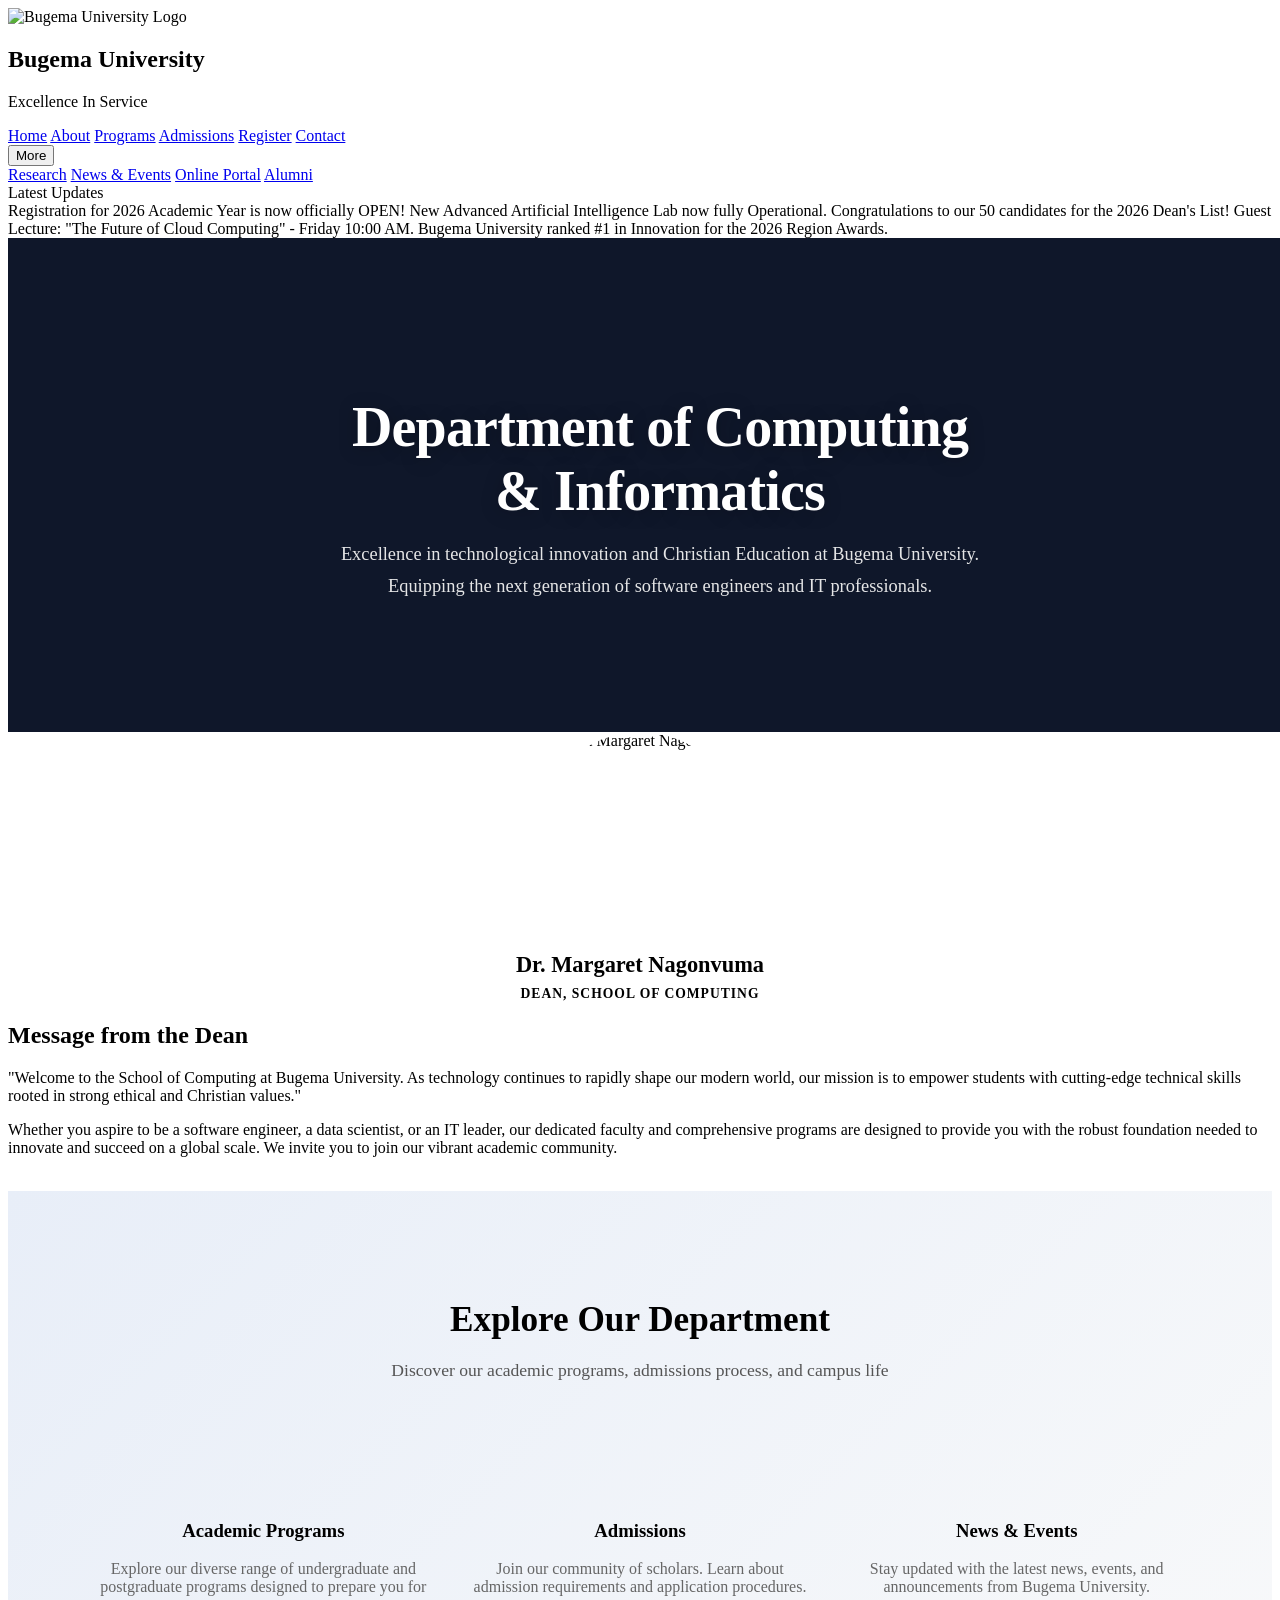
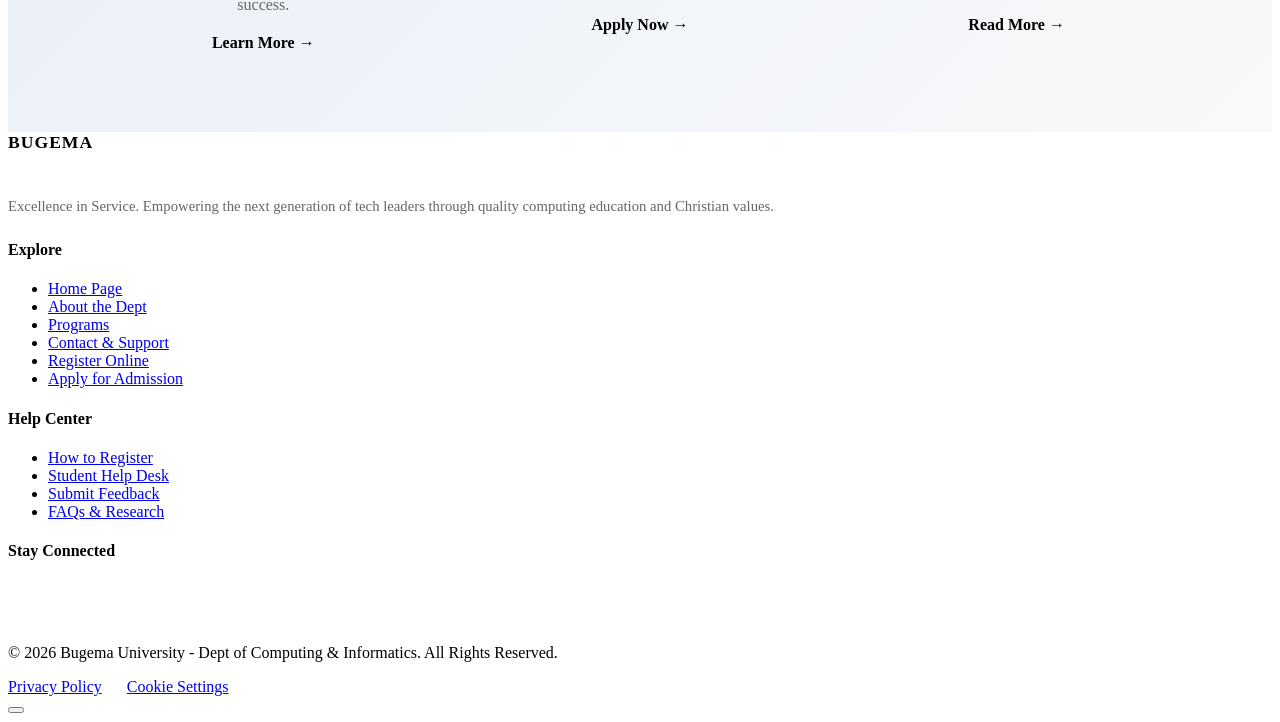
==== index.html @ cacd5b60 "Add files via upload" ====
<!DOCTYPE html>
<!-- saved from url=(0065)https://bugema-univ-departmentof-computinga.vercel.app/index.html -->
<html lang="en" data-theme="light"><head><meta http-equiv="Content-Type" content="text/html; charset=UTF-8">
    
    <meta name="viewport" content="width=device-width, initial-scale=1.0">
    <title>Dept of Computing &amp; Informatics | Bugema University</title>
    <meta name="description" content="Welcome to Bugema University&#39;s Department of Computing &amp; Informatics — excellence in Christian education, innovation, and technology.">
    <link rel="stylesheet" href="./index_files/all.min.css">
    <link rel="stylesheet" href="./index_files/styles.css">
    <style>
        @keyframes slideShow {

            0%,
            30% {
                background-image: url('1.jpg');
            }

            33%,
            63% {
                background-image: url('2.jpg');
            }

            66%,
            100% {
                background-image: url('image.png');
            }
        }

        .home-hero {
            width: 100%;
            margin-top: 0;
            position: relative;
            min-height: auto;
            padding: 80px 20px;
            display: flex;
            align-items: center;
            justify-content: center;
            text-align: center;
            color: white;
            background-color: #0f172a;
            background-size: contain;
            background-position: center top;
            background-repeat: no-repeat;
            background-image: url('1.jpg');
            animation: slideShow 12s infinite ease-in-out;
        }


        .hero-content {
            position: relative;
            z-index: 2;
            padding: 40px 20px 50px;
            animation: fadeInUp 1.2s ease-out forwards;
        }

        .hero-content h1 {
            font-size: clamp(2.4rem, 5vw, 3.2rem);
            margin-bottom: 16px;
            font-weight: 800;
            letter-spacing: -0.8px;
            text-shadow: 0 2px 18px rgba(0, 0, 0, 0.25);
        }

        .hero-content p {
            max-width: 700px;
            margin: auto;
            font-size: clamp(1rem, 2.2vw, 1.15rem);
            color: rgba(240, 240, 240, 0.95);
            line-height: 1.7;
        }

        .hero-buttons {
            display: flex;
            justify-content: center;
            align-items: center;
            gap: 15px;
            margin-top: 35px;
            flex-wrap: wrap;
        }

        @media (max-width: 768px) {
            .hero-content h1 {
                font-size: 2.2rem;
            }

            .hero-content p {
                font-size: 1.1rem;
            }
        }
    </style>
</head>

<body>

    <nav aria-label="Main navigation">
        <div class="top-bar">
            <div class="logo-container">
                <img src="./index_files/logoBU.jpg" alt="Bugema University Logo">
                <div class="logo-text">
                    <h1>Bugema University</h1>
                    <p>Excellence In Service</p>
                </div>
            </div>
        </div>
        <div class="bottom-bar">
            <div class="nav-links">
                <a href="https://bugema-univ-departmentof-computinga.vercel.app/index.html" class="active">Home</a>
                <a href="https://bugema-univ-departmentof-computinga.vercel.app/about.html">About</a>
                <a href="https://bugema-univ-departmentof-computinga.vercel.app/programs.html">Programs</a>
                <a href="https://bugema-univ-departmentof-computinga.vercel.app/admissions.html">Admissions</a>
                <a href="https://bugema-univ-departmentof-computinga.vercel.app/registrationForm.html">Register</a>
                <a href="https://bugema-univ-departmentof-computinga.vercel.app/index.html#contact">Contact</a>
                <div class="dropdown">
                    <button class="dropdown-btn">More <i class="fas fa-chevron-down"></i></button>
                    <div class="dropdown-content">
                        <a href="https://bugema-univ-departmentof-computinga.vercel.app/research.html">Research</a>
                        <a href="https://bugema-univ-departmentof-computinga.vercel.app/news.html">News &amp; Events</a>
                        <a href="https://bugema-univ-departmentof-computinga.vercel.app/list.html">Online Portal</a>
                        <a href="https://bugema-univ-departmentof-computinga.vercel.app/alumni.html">Alumni</a>
                    </div>
                </div>
            </div>
        </div>
    </nav>

    <div class="news-ticker">
        <div class="ticker-label">Latest Updates</div>
        <div class="ticker-wrap">
            <div class="ticker-move">
                <span class="ticker-item"><i class="fas fa-bullhorn"></i> Registration for 2026 Academic Year is now
                    officially OPEN!</span>
                <span class="ticker-item"><i class="fas fa-microchip"></i> New Advanced Artificial Intelligence Lab now
                    fully Operational.</span>
                <span class="ticker-item"><i class="fas fa-graduation-cap"></i> Congratulations to our 50 candidates for
                    the 2026 Dean's List!</span>
                <span class="ticker-item"><i class="fas fa-calendar-check"></i> Guest Lecture: "The Future of Cloud
                    Computing" - Friday 10:00 AM.</span>
                <span class="ticker-item"><i class="fas fa-university"></i> Bugema University ranked #1 in Innovation
                    for the 2026 Region Awards.</span>
            </div>
        </div>
    </div>
    <header class="home-hero">
        <div class="hero-content">
            <h1 style="font-size: 3.5rem;">Department of Computing <br>&amp; Informatics</h1>
            <p>
                Excellence in technological innovation and Christian Education at Bugema University. Equipping the next
                generation of software engineers and IT professionals.
            </p>

        </div>
    </header>



    <section class="university-section">
        <div class="university-card">
            <div style="flex: 1; min-width: 250px; text-align: center;">
                <div style="width: 200px; height: 200px; border-radius: 50%; border: 5px solid var(--bu-blue); margin: 0 auto 20px; overflow: hidden; box-shadow: 0 10px 30px var(--shadow-blue); background: var(--light-blue); display: flex; align-items: center; justify-content: center;">
                    <img src="./index_files/nagonvuma.png" alt="Dean Margaret Nagonvuma" style="width: 100%; height: 100%; object-fit: cover;">
                </div>
                <h3 style="color: var(--bu-blue); margin: 0; font-size: 1.4rem; font-weight: 800;">Dr. Margaret
                    Nagonvuma</h3>
                <p style="margin: 8px 0 0; color: var(--bu-blue-light); font-weight: 700; text-transform: uppercase; font-size: 0.85rem; letter-spacing: 1px;">
                    Dean, School of Computing</p>
            </div>
            <div class="hod-body" style="flex: 2; min-width: 350px;">
                <h2>Message from the Dean</h2>
                <div class="dean-message quote">
                    "Welcome to the School of Computing at Bugema University. As technology continues to rapidly shape
                    our modern world, our mission is to empower students with cutting-edge technical skills rooted in
                    strong ethical and Christian values."
                </div>
                <p class="dean-message">
                    Whether you aspire to be a software engineer, a data scientist, or an IT leader, our dedicated
                    faculty and comprehensive programs are designed to provide you with the robust foundation needed to
                    innovate and succeed on a global scale. We invite you to join our vibrant academic community.
                </p>
                <a href="https://bugema-univ-departmentof-computinga.vercel.app/about.html" class="register-btn" style="border: none; background: var(--bu-blue); color: white !important; box-shadow: 0 10px 25px var(--shadow-blue);">more</a>
            </div>
        </div>
    </section>

    <section style="padding: 80px 20px; background: linear-gradient(135deg, #e8eef8 0%, #f8f9fa 100%);">
        <div style="max-width: 1100px; margin: auto; text-align: center;">
            <h2 style="color: var(--text-primary); font-size: 2.2rem; margin-bottom: 20px; font-weight: 800;">Explore
                Our
                Department</h2>
            <p style="font-size: 1.1rem; color: #555; margin-bottom: 120px;">Discover our academic programs, admissions
                process, and campus life</p>

            <div style="display: grid; grid-template-columns: repeat(auto-fit, minmax(300px, 1fr)); gap: 30px;">
                <div class="value-card" style="border-top-color: var(--bu-blue);">
                    <i class="fas fa-graduation-cap" style="font-size: 3rem; color: var(--accent-blue); margin-bottom: 20px;"></i>
                    <h3>Academic Programs</h3>
                    <p style="color: #666; margin-bottom: 20px;">Explore our diverse range of
                        undergraduate and postgraduate programs designed to prepare you for success.</p>
                    <a href="https://bugema-univ-departmentof-computinga.vercel.app/programs.html" style="color: var(--accent-blue); text-decoration: none; font-weight: bold;">Learn More →</a>
                </div>

                <div class="value-card" style="border-top-color: var(--accent-blue);">
                    <i class="fas fa-clipboard-list" style="font-size: 3rem; color: var(--accent-blue); margin-bottom: 20px;"></i>
                    <h3>Admissions</h3>
                    <p style="color: #666; margin-bottom: 20px;">Join our community of scholars. Learn
                        about admission requirements and application procedures.</p>
                    <a href="https://bugema-univ-departmentof-computinga.vercel.app/admissions.html" style="color: var(--accent-blue); text-decoration: none; font-weight: bold;">Apply Now →</a>
                </div>

                <div class="value-card" style="border-top-color: var(--bu-blue-light);">
                    <i class="fas fa-newspaper" style="font-size: 3rem; color: var(--accent-blue); margin-bottom: 20px;"></i>
                    <h3>News &amp; Events</h3>
                    <p style="color: #666; margin-bottom: 20px;">Stay updated with the latest news,
                        events, and announcements from Bugema University.</p>
                    <a href="https://bugema-univ-departmentof-computinga.vercel.app/news.html" style="color: var(--accent-blue); text-decoration: none; font-weight: bold;">Read
                        More →</a>
                </div>
            </div>
        </div>
    </section>

    <footer class="site-footer">
        <div class="footer-grid">
            <div>
                <div class="footer-brand" style="display: flex; align-items: center; margin-bottom: 25px;">
                    <div>
                        <h3 style="margin: 0; font-size: 1.1rem; letter-spacing: 1px; color: var(--bu-blue);">BUGEMA
                        </h3>
                        <p style="margin: 0; font-size: 0.8rem; color: rgba(255,255,255,0.7); font-weight: bold; text-transform: uppercase;">
                            University</p>
                    </div>
                </div>
                <p style="font-size: 0.92rem; line-height: 1.8; opacity: 0.6; margin-bottom: 20px;">
                    Excellence in Service. Empowering the next generation of tech leaders through quality computing
                    education and Christian values.
                </p>
            </div>
            <div>
                <h4 class="footer-heading">Explore</h4>
                <ul class="footer-links">
                    <li><a href="https://bugema-univ-departmentof-computinga.vercel.app/index.html">Home Page</a></li>
                    <li><a href="https://bugema-univ-departmentof-computinga.vercel.app/about.html">About the Dept</a></li>
                    <li><a href="https://bugema-univ-departmentof-computinga.vercel.app/programs.html">Programs</a></li>
                    <li><a href="https://bugema-univ-departmentof-computinga.vercel.app/index.html#contact">Contact &amp; Support</a></li>
                    <li><a href="https://bugema-univ-departmentof-computinga.vercel.app/registrationForm.html">Register Online</a></li>
                    <li><a href="https://bugema-univ-departmentof-computinga.vercel.app/admissionform.html">Apply for Admission</a></li>
                </ul>
            </div>
            <div>
                <h4 class="footer-heading">Help Center</h4>
                <ul class="footer-links">
                    <li><a href="https://bugema-univ-departmentof-computinga.vercel.app/admissions.html">How to Register</a></li>
                    <li><a href="https://bugema-univ-departmentof-computinga.vercel.app/list.html">Student Help Desk</a></li>
                    <li><a href="https://bugema-univ-departmentof-computinga.vercel.app/feedback.html">Submit Feedback</a></li>
                    <li><a href="https://bugema-univ-departmentof-computinga.vercel.app/research.html">FAQs &amp; Research</a></li>
                </ul>
            </div>
            <div>
                <h4 class="footer-heading" id="contact">Stay Connected</h4>
                <div style="display: flex; gap: 12px; margin-bottom: 25px;">
                    <a href="https://wa.me/256709749084" target="_blank" class="social-icon whatsapp" title="WhatsApp Us"><i class="fab fa-whatsapp"></i></a>
                    <a href="mailto:info@bugemauniv.ac.ug" class="social-icon email" title="Email Us"><i class="fas fa-envelope"></i></a>
                    <a href="https://www.google.com/maps/place/Bugema+University" target="_blank" class="social-icon location" title="Our Location"><i class="fas fa-map-marker-alt"></i></a>
                </div>
                <p style="font-size: 0.85rem; color: rgba(255,255,255,0.5); line-height: 1.6;">Follow our official
                    channels for real-time
                    updates on campus events and IT workshops.</p>
            </div>
        </div>
        <div class="footer-bottom">
            <p>© 2026 Bugema University - Dept of Computing &amp; Informatics. All Rights Reserved.</p>
            <div style="display: flex; gap: 25px;">
                <a href="https://bugema-univ-departmentof-computinga.vercel.app/index.html#">Privacy Policy</a>
                <a href="https://bugema-univ-departmentof-computinga.vercel.app/index.html#">Cookie Settings</a>
            </div>
        </div>
    </footer>

    <script src="./index_files/script.js.download"></script>


<div class="theme-toggle"><i class="fas fa-moon" id="theme-icon"></i></div><button class="scroll-top-btn" aria-label="Scroll to top"><i class="fas fa-chevron-up"></i></button></body></html>
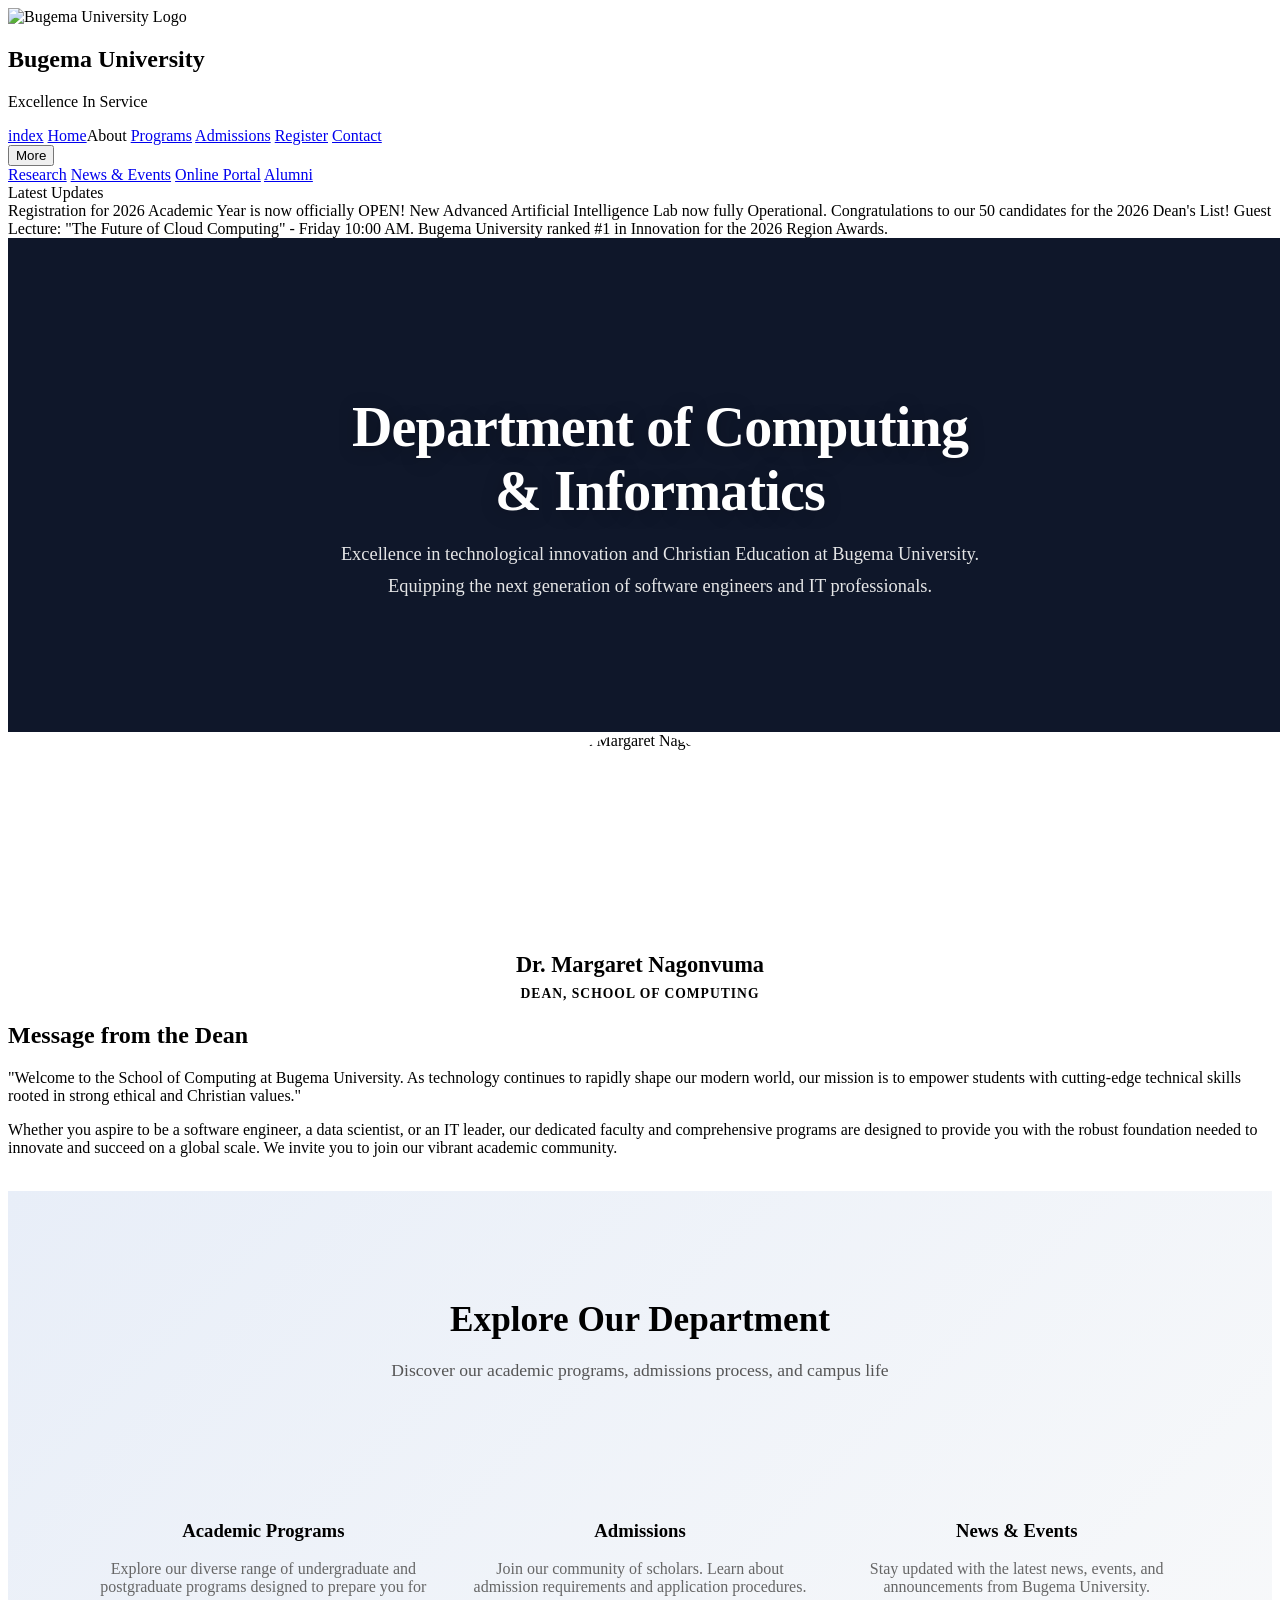
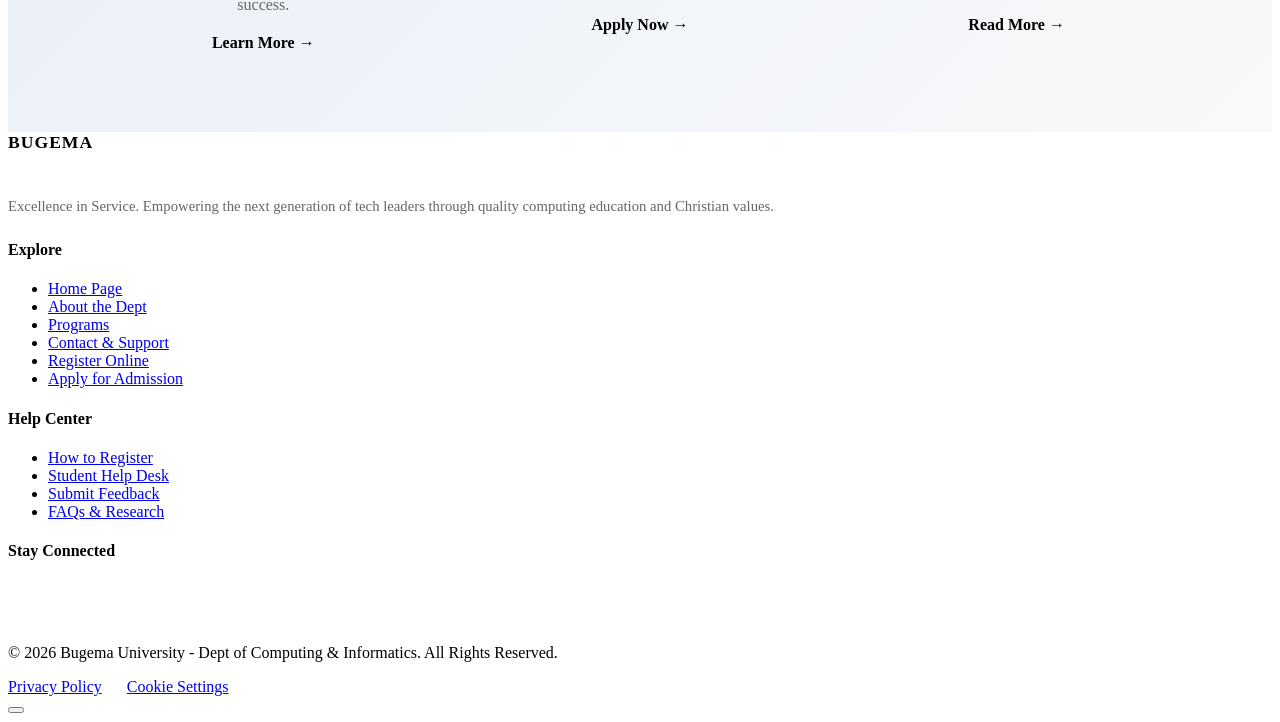
==== commit 9de20df3: "Add files via upload" ====
--- a/index.html
+++ b/index.html
@@ -104,7 +104,8 @@
         </div>
         <div class="bottom-bar">
             <div class="nav-links">
-                <a href="https://bugema-univ-departmentof-computinga.vercel.app/index.html" class="active">Home</a>
+                <a href="https://bugema-univ-departmentof-computinga.vercel.app/index.html" class="active">index</a>
+                  <a href="https://bugema-univ-departmentof-computinga.vercel.app/about.html">Home</a
                 <a href="https://bugema-univ-departmentof-computinga.vercel.app/about.html">About</a>
                 <a href="https://bugema-univ-departmentof-computinga.vercel.app/programs.html">Programs</a>
                 <a href="https://bugema-univ-departmentof-computinga.vercel.app/admissions.html">Admissions</a>
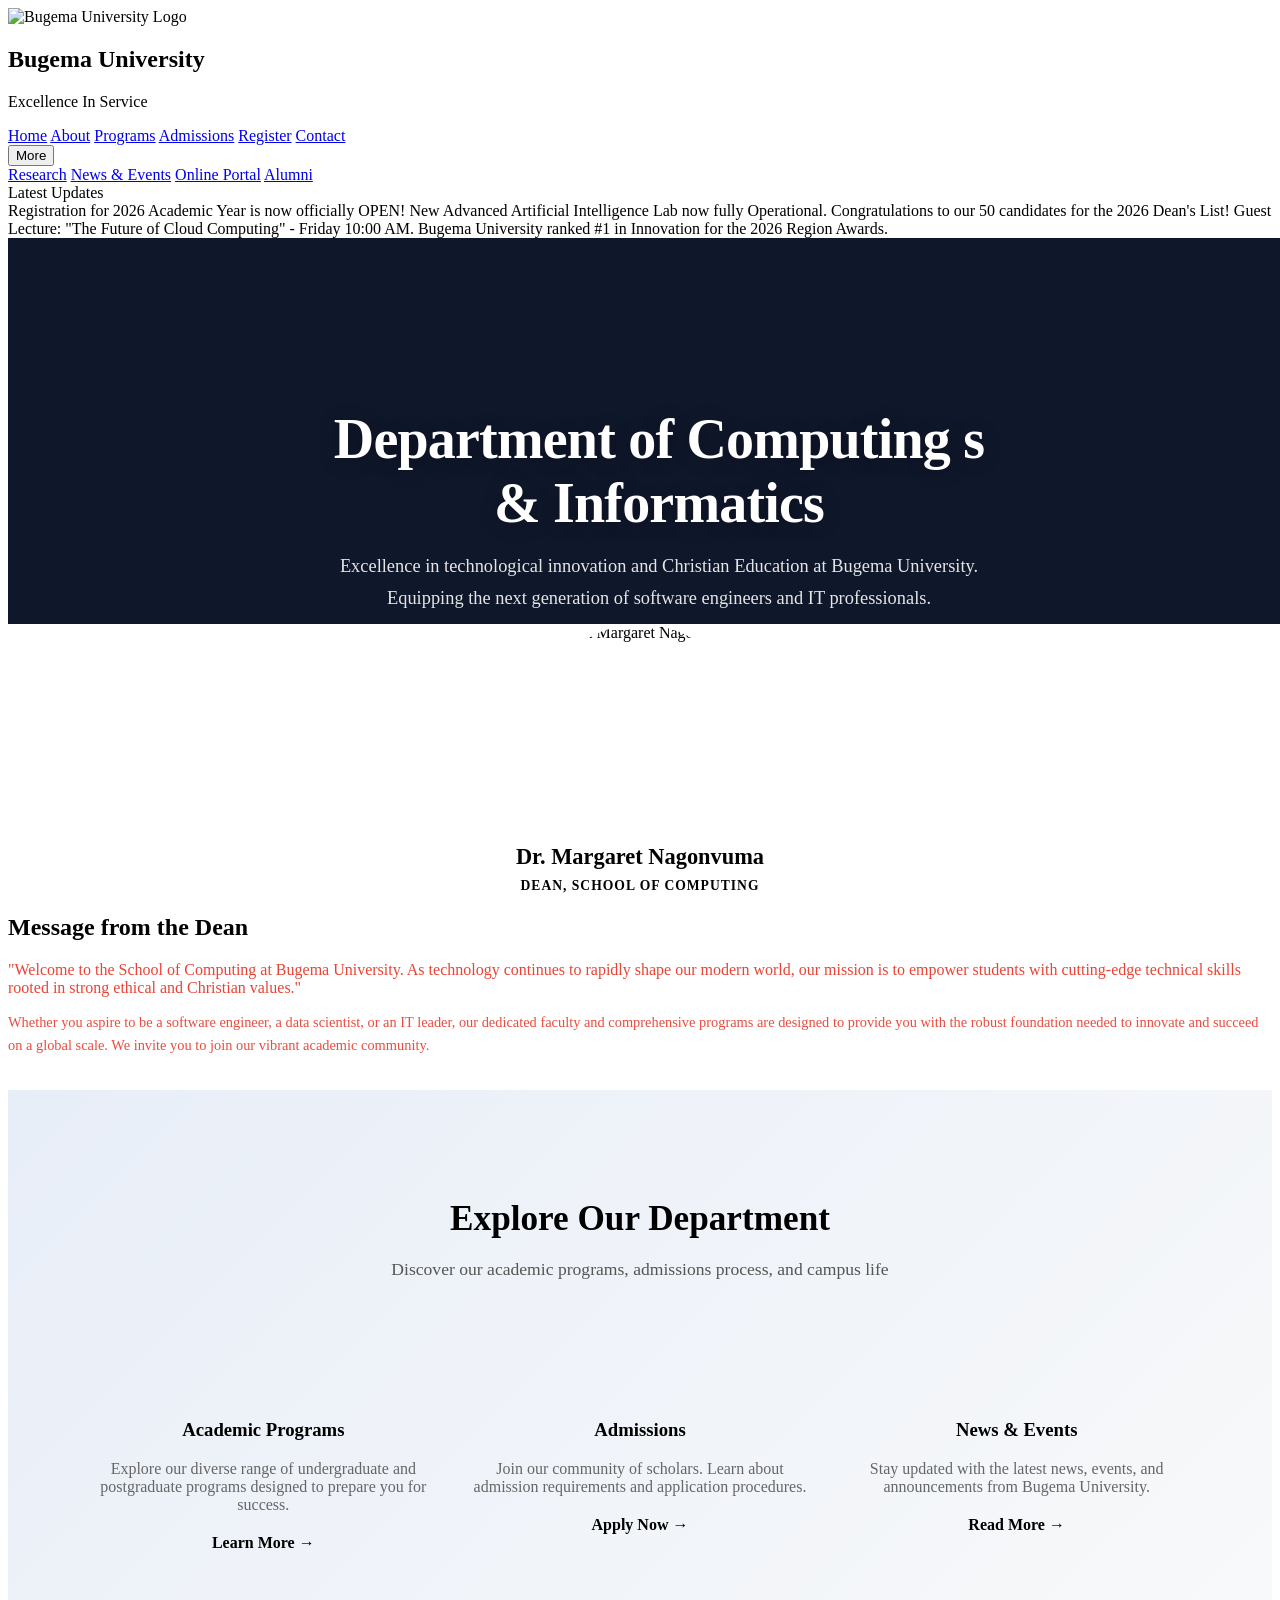
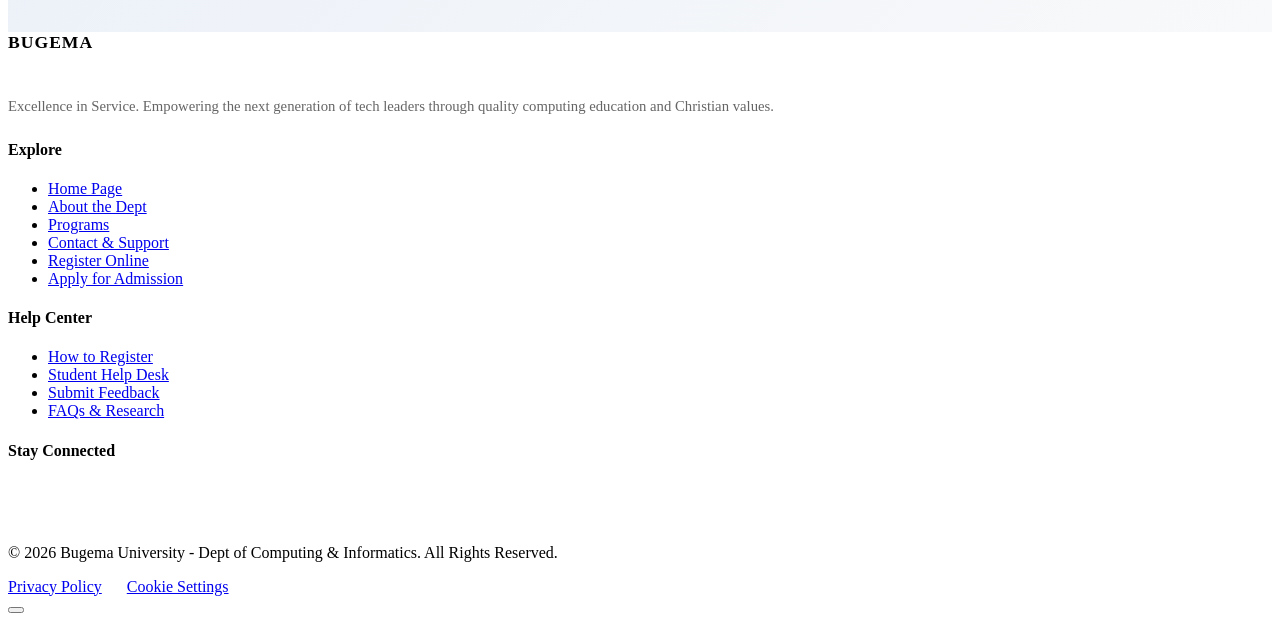
==== commit 455d7598: "Add files via upload" ====
--- a/index.html
+++ b/index.html
@@ -1,282 +1,294 @@
-<!DOCTYPE html>
-<!-- saved from url=(0065)https://bugema-univ-departmentof-computinga.vercel.app/index.html -->
-<html lang="en" data-theme="light"><head><meta http-equiv="Content-Type" content="text/html; charset=UTF-8">
-    
-    <meta name="viewport" content="width=device-width, initial-scale=1.0">
-    <title>Dept of Computing &amp; Informatics | Bugema University</title>
-    <meta name="description" content="Welcome to Bugema University&#39;s Department of Computing &amp; Informatics — excellence in Christian education, innovation, and technology.">
-    <link rel="stylesheet" href="./index_files/all.min.css">
-    <link rel="stylesheet" href="./index_files/styles.css">
-    <style>
-        @keyframes slideShow {
-
-            0%,
-            30% {
-                background-image: url('1.jpg');
-            }
-
-            33%,
-            63% {
-                background-image: url('2.jpg');
-            }
-
-            66%,
-            100% {
-                background-image: url('image.png');
-            }
-        }
-
-        .home-hero {
-            width: 100%;
-            margin-top: 0;
-            position: relative;
-            min-height: auto;
-            padding: 80px 20px;
-            display: flex;
-            align-items: center;
-            justify-content: center;
-            text-align: center;
-            color: white;
-            background-color: #0f172a;
-            background-size: contain;
-            background-position: center top;
-            background-repeat: no-repeat;
-            background-image: url('1.jpg');
-            animation: slideShow 12s infinite ease-in-out;
-        }
-
-
-        .hero-content {
-            position: relative;
-            z-index: 2;
-            padding: 40px 20px 50px;
-            animation: fadeInUp 1.2s ease-out forwards;
-        }
-
-        .hero-content h1 {
-            font-size: clamp(2.4rem, 5vw, 3.2rem);
-            margin-bottom: 16px;
-            font-weight: 800;
-            letter-spacing: -0.8px;
-            text-shadow: 0 2px 18px rgba(0, 0, 0, 0.25);
-        }
-
-        .hero-content p {
-            max-width: 700px;
-            margin: auto;
-            font-size: clamp(1rem, 2.2vw, 1.15rem);
-            color: rgba(240, 240, 240, 0.95);
-            line-height: 1.7;
-        }
-
-        .hero-buttons {
-            display: flex;
-            justify-content: center;
-            align-items: center;
-            gap: 15px;
-            margin-top: 35px;
-            flex-wrap: wrap;
-        }
-
-        @media (max-width: 768px) {
-            .hero-content h1 {
-                font-size: 2.2rem;
-            }
-
-            .hero-content p {
-                font-size: 1.1rem;
-            }
-        }
-    </style>
-</head>
-
-<body>
-
-    <nav aria-label="Main navigation">
-        <div class="top-bar">
-            <div class="logo-container">
-                <img src="./index_files/logoBU.jpg" alt="Bugema University Logo">
-                <div class="logo-text">
-                    <h1>Bugema University</h1>
-                    <p>Excellence In Service</p>
-                </div>
-            </div>
-        </div>
-        <div class="bottom-bar">
-            <div class="nav-links">
-                <a href="https://bugema-univ-departmentof-computinga.vercel.app/index.html" class="active">index</a>
-                  <a href="https://bugema-univ-departmentof-computinga.vercel.app/about.html">Home</a
-                <a href="https://bugema-univ-departmentof-computinga.vercel.app/about.html">About</a>
-                <a href="https://bugema-univ-departmentof-computinga.vercel.app/programs.html">Programs</a>
-                <a href="https://bugema-univ-departmentof-computinga.vercel.app/admissions.html">Admissions</a>
-                <a href="https://bugema-univ-departmentof-computinga.vercel.app/registrationForm.html">Register</a>
-                <a href="https://bugema-univ-departmentof-computinga.vercel.app/index.html#contact">Contact</a>
-                <div class="dropdown">
-                    <button class="dropdown-btn">More <i class="fas fa-chevron-down"></i></button>
-                    <div class="dropdown-content">
-                        <a href="https://bugema-univ-departmentof-computinga.vercel.app/research.html">Research</a>
-                        <a href="https://bugema-univ-departmentof-computinga.vercel.app/news.html">News &amp; Events</a>
-                        <a href="https://bugema-univ-departmentof-computinga.vercel.app/list.html">Online Portal</a>
-                        <a href="https://bugema-univ-departmentof-computinga.vercel.app/alumni.html">Alumni</a>
-                    </div>
-                </div>
-            </div>
-        </div>
-    </nav>
-
-    <div class="news-ticker">
-        <div class="ticker-label">Latest Updates</div>
-        <div class="ticker-wrap">
-            <div class="ticker-move">
-                <span class="ticker-item"><i class="fas fa-bullhorn"></i> Registration for 2026 Academic Year is now
-                    officially OPEN!</span>
-                <span class="ticker-item"><i class="fas fa-microchip"></i> New Advanced Artificial Intelligence Lab now
-                    fully Operational.</span>
-                <span class="ticker-item"><i class="fas fa-graduation-cap"></i> Congratulations to our 50 candidates for
-                    the 2026 Dean's List!</span>
-                <span class="ticker-item"><i class="fas fa-calendar-check"></i> Guest Lecture: "The Future of Cloud
-                    Computing" - Friday 10:00 AM.</span>
-                <span class="ticker-item"><i class="fas fa-university"></i> Bugema University ranked #1 in Innovation
-                    for the 2026 Region Awards.</span>
-            </div>
-        </div>
-    </div>
-    <header class="home-hero">
-        <div class="hero-content">
-            <h1 style="font-size: 3.5rem;">Department of Computing <br>&amp; Informatics</h1>
-            <p>
-                Excellence in technological innovation and Christian Education at Bugema University. Equipping the next
-                generation of software engineers and IT professionals.
-            </p>
-
-        </div>
-    </header>
-
-
-
-    <section class="university-section">
-        <div class="university-card">
-            <div style="flex: 1; min-width: 250px; text-align: center;">
-                <div style="width: 200px; height: 200px; border-radius: 50%; border: 5px solid var(--bu-blue); margin: 0 auto 20px; overflow: hidden; box-shadow: 0 10px 30px var(--shadow-blue); background: var(--light-blue); display: flex; align-items: center; justify-content: center;">
-                    <img src="./index_files/nagonvuma.png" alt="Dean Margaret Nagonvuma" style="width: 100%; height: 100%; object-fit: cover;">
-                </div>
-                <h3 style="color: var(--bu-blue); margin: 0; font-size: 1.4rem; font-weight: 800;">Dr. Margaret
-                    Nagonvuma</h3>
-                <p style="margin: 8px 0 0; color: var(--bu-blue-light); font-weight: 700; text-transform: uppercase; font-size: 0.85rem; letter-spacing: 1px;">
-                    Dean, School of Computing</p>
-            </div>
-            <div class="hod-body" style="flex: 2; min-width: 350px;">
-                <h2>Message from the Dean</h2>
-                <div class="dean-message quote">
-                    "Welcome to the School of Computing at Bugema University. As technology continues to rapidly shape
-                    our modern world, our mission is to empower students with cutting-edge technical skills rooted in
-                    strong ethical and Christian values."
-                </div>
-                <p class="dean-message">
-                    Whether you aspire to be a software engineer, a data scientist, or an IT leader, our dedicated
-                    faculty and comprehensive programs are designed to provide you with the robust foundation needed to
-                    innovate and succeed on a global scale. We invite you to join our vibrant academic community.
-                </p>
-                <a href="https://bugema-univ-departmentof-computinga.vercel.app/about.html" class="register-btn" style="border: none; background: var(--bu-blue); color: white !important; box-shadow: 0 10px 25px var(--shadow-blue);">more</a>
-            </div>
-        </div>
-    </section>
-
-    <section style="padding: 80px 20px; background: linear-gradient(135deg, #e8eef8 0%, #f8f9fa 100%);">
-        <div style="max-width: 1100px; margin: auto; text-align: center;">
-            <h2 style="color: var(--text-primary); font-size: 2.2rem; margin-bottom: 20px; font-weight: 800;">Explore
-                Our
-                Department</h2>
-            <p style="font-size: 1.1rem; color: #555; margin-bottom: 120px;">Discover our academic programs, admissions
-                process, and campus life</p>
-
-            <div style="display: grid; grid-template-columns: repeat(auto-fit, minmax(300px, 1fr)); gap: 30px;">
-                <div class="value-card" style="border-top-color: var(--bu-blue);">
-                    <i class="fas fa-graduation-cap" style="font-size: 3rem; color: var(--accent-blue); margin-bottom: 20px;"></i>
-                    <h3>Academic Programs</h3>
-                    <p style="color: #666; margin-bottom: 20px;">Explore our diverse range of
-                        undergraduate and postgraduate programs designed to prepare you for success.</p>
-                    <a href="https://bugema-univ-departmentof-computinga.vercel.app/programs.html" style="color: var(--accent-blue); text-decoration: none; font-weight: bold;">Learn More →</a>
-                </div>
-
-                <div class="value-card" style="border-top-color: var(--accent-blue);">
-                    <i class="fas fa-clipboard-list" style="font-size: 3rem; color: var(--accent-blue); margin-bottom: 20px;"></i>
-                    <h3>Admissions</h3>
-                    <p style="color: #666; margin-bottom: 20px;">Join our community of scholars. Learn
-                        about admission requirements and application procedures.</p>
-                    <a href="https://bugema-univ-departmentof-computinga.vercel.app/admissions.html" style="color: var(--accent-blue); text-decoration: none; font-weight: bold;">Apply Now →</a>
-                </div>
-
-                <div class="value-card" style="border-top-color: var(--bu-blue-light);">
-                    <i class="fas fa-newspaper" style="font-size: 3rem; color: var(--accent-blue); margin-bottom: 20px;"></i>
-                    <h3>News &amp; Events</h3>
-                    <p style="color: #666; margin-bottom: 20px;">Stay updated with the latest news,
-                        events, and announcements from Bugema University.</p>
-                    <a href="https://bugema-univ-departmentof-computinga.vercel.app/news.html" style="color: var(--accent-blue); text-decoration: none; font-weight: bold;">Read
-                        More →</a>
-                </div>
-            </div>
-        </div>
-    </section>
-
-    <footer class="site-footer">
-        <div class="footer-grid">
-            <div>
-                <div class="footer-brand" style="display: flex; align-items: center; margin-bottom: 25px;">
-                    <div>
-                        <h3 style="margin: 0; font-size: 1.1rem; letter-spacing: 1px; color: var(--bu-blue);">BUGEMA
-                        </h3>
-                        <p style="margin: 0; font-size: 0.8rem; color: rgba(255,255,255,0.7); font-weight: bold; text-transform: uppercase;">
-                            University</p>
-                    </div>
-                </div>
-                <p style="font-size: 0.92rem; line-height: 1.8; opacity: 0.6; margin-bottom: 20px;">
-                    Excellence in Service. Empowering the next generation of tech leaders through quality computing
-                    education and Christian values.
-                </p>
-            </div>
-            <div>
-                <h4 class="footer-heading">Explore</h4>
-                <ul class="footer-links">
-                    <li><a href="https://bugema-univ-departmentof-computinga.vercel.app/index.html">Home Page</a></li>
-                    <li><a href="https://bugema-univ-departmentof-computinga.vercel.app/about.html">About the Dept</a></li>
-                    <li><a href="https://bugema-univ-departmentof-computinga.vercel.app/programs.html">Programs</a></li>
-                    <li><a href="https://bugema-univ-departmentof-computinga.vercel.app/index.html#contact">Contact &amp; Support</a></li>
-                    <li><a href="https://bugema-univ-departmentof-computinga.vercel.app/registrationForm.html">Register Online</a></li>
-                    <li><a href="https://bugema-univ-departmentof-computinga.vercel.app/admissionform.html">Apply for Admission</a></li>
-                </ul>
-            </div>
-            <div>
-                <h4 class="footer-heading">Help Center</h4>
-                <ul class="footer-links">
-                    <li><a href="https://bugema-univ-departmentof-computinga.vercel.app/admissions.html">How to Register</a></li>
-                    <li><a href="https://bugema-univ-departmentof-computinga.vercel.app/list.html">Student Help Desk</a></li>
-                    <li><a href="https://bugema-univ-departmentof-computinga.vercel.app/feedback.html">Submit Feedback</a></li>
-                    <li><a href="https://bugema-univ-departmentof-computinga.vercel.app/research.html">FAQs &amp; Research</a></li>
-                </ul>
-            </div>
-            <div>
-                <h4 class="footer-heading" id="contact">Stay Connected</h4>
-                <div style="display: flex; gap: 12px; margin-bottom: 25px;">
-                    <a href="https://wa.me/256709749084" target="_blank" class="social-icon whatsapp" title="WhatsApp Us"><i class="fab fa-whatsapp"></i></a>
-                    <a href="mailto:info@bugemauniv.ac.ug" class="social-icon email" title="Email Us"><i class="fas fa-envelope"></i></a>
-                    <a href="https://www.google.com/maps/place/Bugema+University" target="_blank" class="social-icon location" title="Our Location"><i class="fas fa-map-marker-alt"></i></a>
-                </div>
-                <p style="font-size: 0.85rem; color: rgba(255,255,255,0.5); line-height: 1.6;">Follow our official
-                    channels for real-time
-                    updates on campus events and IT workshops.</p>
-            </div>
-        </div>
-        <div class="footer-bottom">
-            <p>© 2026 Bugema University - Dept of Computing &amp; Informatics. All Rights Reserved.</p>
-            <div style="display: flex; gap: 25px;">
-                <a href="https://bugema-univ-departmentof-computinga.vercel.app/index.html#">Privacy Policy</a>
-                <a href="https://bugema-univ-departmentof-computinga.vercel.app/index.html#">Cookie Settings</a>
-            </div>
-        </div>
-    </footer>
-
-    <script src="./index_files/script.js.download"></script>
-
-
+<!DOCTYPE html>
+<!-- saved from url=(0065)https://bugema-univ-departmentof-computinga.vercel.app/index.html -->
+<html lang="en" data-theme="light"><head><meta http-equiv="Content-Type" content="text/html; charset=UTF-8">
+    
+    <meta name="viewport" content="width=device-width, initial-scale=1.0">
+    <title>Dept of Computing &amp; Informatics | Bugema University</title>
+    <meta name="description" content="Welcome to Bugema University&#39;s Department of Computing &amp; Informatics — excellence in Christian education, innovation, and technology.">
+    <link rel="stylesheet" href="./index_files/all.min.css">
+    <link rel="stylesheet" href="./index_files/styles.css">
+    <style>
+        @keyframes slideShow {
+
+            0%,
+            30% {
+                background-image: url('1.jpg');
+            }
+
+            33%,
+            63% {
+                background-image: url('2.jpg');
+            }
+
+            66%,
+            100% {
+                background-image: url('image.png');
+            }
+        }
+
+        .home-hero {
+            width: 100%;
+            margin-top: 0;
+            position: relative;
+            min-height: auto;
+            padding: 80px 20px;
+            display: flex;
+            align-items: center;
+            justify-content: center;
+            text-align: center;
+            color: white;
+            background-color: #0f172a;
+            background-size: contain;
+            background-position: center top;
+            background-repeat: no-repeat;
+            background-image: url('1.jpg');
+            animation: slideShow 12s infinite ease-in-out;
+        }
+
+
+        .hero-content {
+            position: relative;
+            z-index: 2;
+            padding: 40px 20px 50px;
+            animation: fadeInUp 1.2s ease-out forwards;
+        }
+
+        .hero-content h1 {
+            font-size: clamp(2.4rem, 5vw, 3.2rem);
+            margin-bottom: 16px;
+            font-weight: 800;
+            letter-spacing: -0.8px;
+            text-shadow: 0 2px 18px rgba(0, 0, 0, 0.25);
+        }
+
+        .hero-content p {
+            max-width: 700px;
+            margin: auto;
+            font-size: clamp(1rem, 2.2vw, 1.15rem);
+            color: rgba(240, 240, 240, 0.95);
+            line-height: 1.7;
+        }
+
+        .hero-buttons {
+            display: flex;
+            justify-content: center;
+            align-items: center;
+            gap: 15px;
+            margin-top: 35px;
+            flex-wrap: wrap;
+        }
+
+        @media (max-width: 768px) {
+            .hero-content h1 {
+                font-size: 2.2rem;
+            }
+
+            .hero-content p {
+                font-size: 1.1rem;
+            }
+        }
+    .auto-style1 {
+		color: #EA4335;
+	}
+	.auto-style2 {
+		color: #1DA1F2;
+	}
+	.auto-style3 {
+		color: #EA4335;
+		font-size: 0.9rem;
+		line-height: 1.6;
+		opacity: 0.95;
+		margin-bottom: 15px;
+	}
+    </style>
+</head>
+
+<body>
+
+    <nav aria-label="Main navigation">
+        <div class="top-bar">
+            <div class="logo-container">
+                <img src="./index_files/logoBU.jpg" alt="Bugema University Logo">
+                <div class="logo-text">
+                    <h1>Bugema University</h1>
+                    <p>Excellence In Service</p>
+                </div>
+            </div>
+        </div>
+        <div class="bottom-bar">
+            <div class="nav-links">
+                <a href="https://bugema-univ-departmentof-computinga.vercel.app/index.html" class="active">Home</a>
+                <a href="https://bugema-univ-departmentof-computinga.vercel.app/about.html">About</a>
+                <a href="https://bugema-univ-departmentof-computinga.vercel.app/programs.html">Programs</a>
+                <a href="https://bugema-univ-departmentof-computinga.vercel.app/admissions.html">Admissions</a>
+                <a href="https://bugema-univ-departmentof-computinga.vercel.app/registrationForm.html">Register</a>
+                <a href="https://bugema-univ-departmentof-computinga.vercel.app/index.html#contact">Contact</a>
+                <div class="dropdown">
+                    <button class="dropdown-btn">More <i class="fas fa-chevron-down"></i></button>
+                    <div class="dropdown-content">
+                        <a href="https://bugema-univ-departmentof-computinga.vercel.app/research.html">Research</a>
+                        <a href="https://bugema-univ-departmentof-computinga.vercel.app/news.html">News &amp; Events</a>
+                        <a href="https://bugema-univ-departmentof-computinga.vercel.app/list.html">Online Portal</a>
+                        <a href="https://bugema-univ-departmentof-computinga.vercel.app/alumni.html">Alumni</a>
+                    </div>
+                </div>
+            </div>
+        </div>
+    </nav>
+
+    <div class="news-ticker">
+        <div class="ticker-label">Latest Updates</div>
+        <div class="ticker-wrap">
+            <div class="ticker-move">
+                <span class="ticker-item"><i class="fas fa-bullhorn"></i> Registration for 2026 Academic Year is now
+                    officially OPEN!</span>
+                <span class="ticker-item"><i class="fas fa-microchip"></i> New Advanced Artificial Intelligence Lab now
+                    fully Operational.</span>
+                <span class="ticker-item"><i class="fas fa-graduation-cap"></i> Congratulations to our 50 candidates for
+                    the 2026 Dean's List!</span>
+                <span class="ticker-item"><i class="fas fa-calendar-check"></i> Guest Lecture: "The Future of Cloud
+                    Computing" - Friday 10:00 AM.</span>
+                <span class="ticker-item"><i class="fas fa-university"></i> Bugema University ranked #1 in Innovation
+                    for the 2026 Region Awards.</span>
+            </div>
+        </div>
+    </div>
+    <header class="home-hero">
+        <div class="hero-content" style="left: -1px; top: 12px; height: 136px">
+            <h1 style="font-size: 3.5rem;">Department of Computing s<br>&amp; Informatics</h1>
+            <p>
+                Excellence in technological innovation and Christian Education at Bugema University. Equipping the next
+                generation of software engineers and IT professionals.
+            </p>
+
+        </div>
+    </header>
+
+
+
+    <section class="university-section">
+        <div class="university-card">
+            <div style="flex: 1; min-width: 250px; text-align: center;">
+                <div style="width: 200px; height: 200px; border-radius: 50%; border: 5px solid var(--bu-blue); margin: 0 auto 20px; overflow: hidden; box-shadow: 0 10px 30px var(--shadow-blue); background: var(--light-blue); display: flex; align-items: center; justify-content: center;">
+                    <img src="./index_files/nagonvuma.png" alt="Dean Margaret Nagonvuma" style="width: 100%; height: 100%; object-fit: cover;">
+                </div>
+                <h3 style="color: var(--bu-blue); margin: 0; font-size: 1.4rem; font-weight: 800;" class="auto-style1">Dr. Margaret
+                    Nagonvuma</h3>
+                <p style="margin: 8px 0 0; color: var(--bu-blue-light); font-weight: 700; text-transform: uppercase; font-size: 0.85rem; letter-spacing: 1px;" class="auto-style2">
+                    Dean, School of Computing</p>
+            </div>
+            <div class="hod-body" style="flex: 2; min-width: 350px;">
+                <h2>Message from the Dean</h2>
+                <div class="dean-message quote" style="color: #EA4335">
+                    "Welcome to the School of Computing at Bugema University. As technology continues to rapidly shape
+                    our modern world, our mission is to empower students with cutting-edge technical skills rooted in
+                    strong ethical and Christian values."
+                </div>
+                <p class="auto-style3">
+                    Whether you aspire to be a software engineer, a data scientist, or an IT leader, our dedicated
+                    faculty and comprehensive programs are designed to provide you with the robust foundation needed to
+                    innovate and succeed on a global scale. We invite you to join our vibrant academic community.
+                </p>
+                <a href="https://bugema-univ-departmentof-computinga.vercel.app/about.html" class="register-btn" style="border: none; background: var(--bu-blue); color: white !important; box-shadow: 0 10px 25px var(--shadow-blue);">more</a>
+            </div>
+        </div>
+    </section>
+
+    <section style="padding: 80px 20px; background: linear-gradient(135deg, #e8eef8 0%, #f8f9fa 100%);">
+        <div style="max-width: 1100px; margin: auto; text-align: center;">
+            <h2 style="color: var(--text-primary); font-size: 2.2rem; margin-bottom: 20px; font-weight: 800;">Explore
+                Our
+                Department</h2>
+            <p style="font-size: 1.1rem; color: #555; margin-bottom: 120px;">Discover our academic programs, admissions
+                process, and campus life</p>
+
+            <div style="display: grid; grid-template-columns: repeat(auto-fit, minmax(300px, 1fr)); gap: 30px;">
+                <div class="value-card" style="border-top-color: var(--bu-blue);">
+                    <i class="fas fa-graduation-cap" style="font-size: 3rem; color: var(--accent-blue); margin-bottom: 20px;"></i>
+                    <h3>Academic Programs</h3>
+                    <p style="color: #666; margin-bottom: 20px;">Explore our diverse range of
+                        undergraduate and postgraduate programs designed to prepare you for success.</p>
+                    <a href="https://bugema-univ-departmentof-computinga.vercel.app/programs.html" style="color: var(--accent-blue); text-decoration: none; font-weight: bold;">Learn More →</a>
+                </div>
+
+                <div class="value-card" style="border-top-color: var(--accent-blue);">
+                    <i class="fas fa-clipboard-list" style="font-size: 3rem; color: var(--accent-blue); margin-bottom: 20px;"></i>
+                    <h3>Admissions</h3>
+                    <p style="color: #666; margin-bottom: 20px;">Join our community of scholars. Learn
+                        about admission requirements and application procedures.</p>
+                    <a href="https://bugema-univ-departmentof-computinga.vercel.app/admissions.html" style="color: var(--accent-blue); text-decoration: none; font-weight: bold;">Apply Now →</a>
+                </div>
+
+                <div class="value-card" style="border-top-color: var(--bu-blue-light);">
+                    <i class="fas fa-newspaper" style="font-size: 3rem; color: var(--accent-blue); margin-bottom: 20px;"></i>
+                    <h3>News &amp; Events</h3>
+                    <p style="color: #666; margin-bottom: 20px;">Stay updated with the latest news,
+                        events, and announcements from Bugema University.</p>
+                    <a href="https://bugema-univ-departmentof-computinga.vercel.app/news.html" style="color: var(--accent-blue); text-decoration: none; font-weight: bold;">Read
+                        More →</a>
+                </div>
+            </div>
+        </div>
+    </section>
+
+    <footer class="site-footer">
+        <div class="footer-grid">
+            <div>
+                <div class="footer-brand" style="display: flex; align-items: center; margin-bottom: 25px;">
+                    <div>
+                        <h3 style="margin: 0; font-size: 1.1rem; letter-spacing: 1px; color: var(--bu-blue);">BUGEMA
+                        </h3>
+                        <p style="margin: 0; font-size: 0.8rem; color: rgba(255,255,255,0.7); font-weight: bold; text-transform: uppercase;">
+                            University</p>
+                    </div>
+                </div>
+                <p style="font-size: 0.92rem; line-height: 1.8; opacity: 0.6; margin-bottom: 20px;">
+                    Excellence in Service. Empowering the next generation of tech leaders through quality computing
+                    education and Christian values.
+                </p>
+            </div>
+            <div>
+                <h4 class="footer-heading">Explore</h4>
+                <ul class="footer-links">
+                    <li><a href="https://bugema-univ-departmentof-computinga.vercel.app/index.html">Home Page</a></li>
+                    <li><a href="https://bugema-univ-departmentof-computinga.vercel.app/about.html">About the Dept</a></li>
+                    <li><a href="https://bugema-univ-departmentof-computinga.vercel.app/programs.html">Programs</a></li>
+                    <li><a href="https://bugema-univ-departmentof-computinga.vercel.app/index.html#contact">Contact &amp; Support</a></li>
+                    <li><a href="https://bugema-univ-departmentof-computinga.vercel.app/registrationForm.html">Register Online</a></li>
+                    <li><a href="https://bugema-univ-departmentof-computinga.vercel.app/admissionform.html">Apply for Admission</a></li>
+                </ul>
+            </div>
+            <div>
+                <h4 class="footer-heading">Help Center</h4>
+                <ul class="footer-links">
+                    <li><a href="https://bugema-univ-departmentof-computinga.vercel.app/admissions.html">How to Register</a></li>
+                    <li><a href="https://bugema-univ-departmentof-computinga.vercel.app/list.html">Student Help Desk</a></li>
+                    <li><a href="https://bugema-univ-departmentof-computinga.vercel.app/feedback.html">Submit Feedback</a></li>
+                    <li><a href="https://bugema-univ-departmentof-computinga.vercel.app/research.html">FAQs &amp; Research</a></li>
+                </ul>
+            </div>
+            <div>
+                <h4 class="footer-heading" id="contact">Stay Connected</h4>
+                <div style="display: flex; gap: 12px; margin-bottom: 25px;">
+                    <a href="https://wa.me/256709749084" target="_blank" class="social-icon whatsapp" title="WhatsApp Us"><i class="fab fa-whatsapp"></i></a>
+                    <a href="mailto:info@bugemauniv.ac.ug" class="social-icon email" title="Email Us"><i class="fas fa-envelope"></i></a>
+                    <a href="https://www.google.com/maps/place/Bugema+University" target="_blank" class="social-icon location" title="Our Location"><i class="fas fa-map-marker-alt"></i></a>
+                </div>
+                <p style="font-size: 0.85rem; color: rgba(255,255,255,0.5); line-height: 1.6;">Follow our official
+                    channels for real-time
+                    updates on campus events and IT workshops.</p>
+            </div>
+        </div>
+        <div class="footer-bottom">
+            <p>© 2026 Bugema University - Dept of Computing &amp; Informatics. All Rights Reserved.</p>
+            <div style="display: flex; gap: 25px;">
+                <a href="https://bugema-univ-departmentof-computinga.vercel.app/index.html#">Privacy Policy</a>
+                <a href="https://bugema-univ-departmentof-computinga.vercel.app/index.html#">Cookie Settings</a>
+            </div>
+        </div>
+    </footer>
+
+    <script src="./index_files/script.js.download"></script>
+
+
 <div class="theme-toggle"><i class="fas fa-moon" id="theme-icon"></i></div><button class="scroll-top-btn" aria-label="Scroll to top"><i class="fas fa-chevron-up"></i></button></body></html>
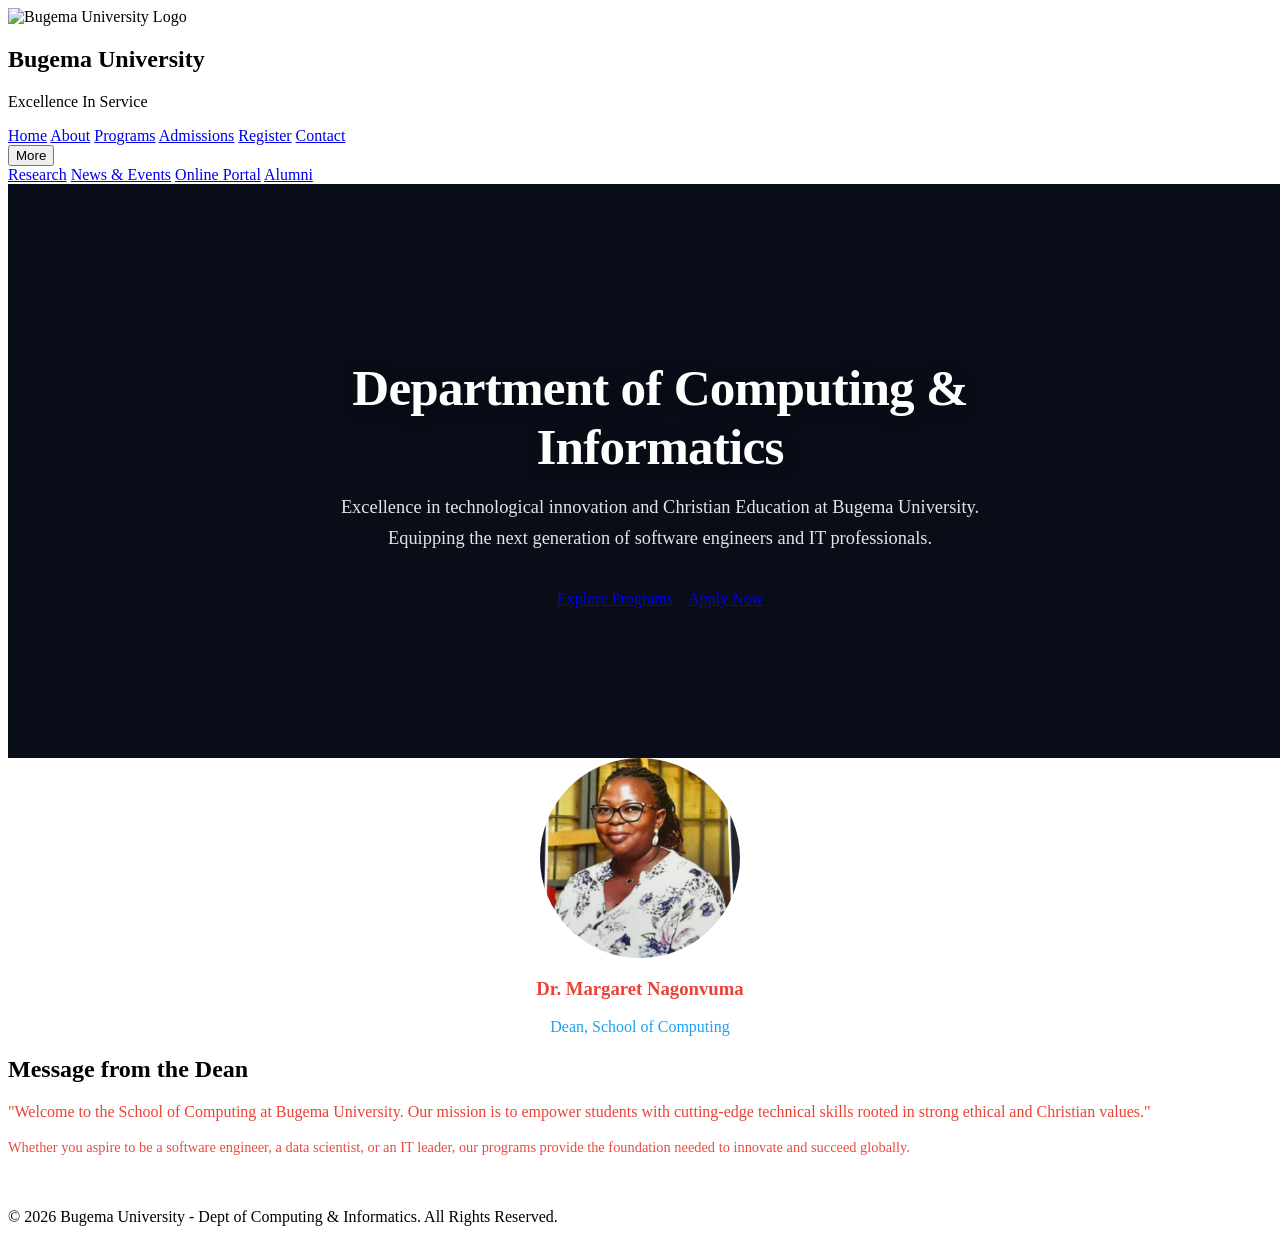
==== commit db9f4b52: "Refactor index.html for improved structure and readability" ====
--- a/index.html
+++ b/index.html
@@ -1,294 +1,242 @@
 <!DOCTYPE html>
-<!-- saved from url=(0065)https://bugema-univ-departmentof-computinga.vercel.app/index.html -->
-<html lang="en" data-theme="light"><head><meta http-equiv="Content-Type" content="text/html; charset=UTF-8">
-    
-    <meta name="viewport" content="width=device-width, initial-scale=1.0">
-    <title>Dept of Computing &amp; Informatics | Bugema University</title>
-    <meta name="description" content="Welcome to Bugema University&#39;s Department of Computing &amp; Informatics — excellence in Christian education, innovation, and technology.">
-    <link rel="stylesheet" href="./index_files/all.min.css">
-    <link rel="stylesheet" href="./index_files/styles.css">
-    <style>
-        @keyframes slideShow {
-
-            0%,
-            30% {
-                background-image: url('1.jpg');
-            }
-
-            33%,
-            63% {
-                background-image: url('2.jpg');
-            }
-
-            66%,
-            100% {
-                background-image: url('image.png');
-            }
-        }
-
-        .home-hero {
-            width: 100%;
-            margin-top: 0;
-            position: relative;
-            min-height: auto;
-            padding: 80px 20px;
-            display: flex;
-            align-items: center;
-            justify-content: center;
-            text-align: center;
-            color: white;
-            background-color: #0f172a;
-            background-size: contain;
-            background-position: center top;
-            background-repeat: no-repeat;
-            background-image: url('1.jpg');
-            animation: slideShow 12s infinite ease-in-out;
-        }
-
-
-        .hero-content {
-            position: relative;
-            z-index: 2;
-            padding: 40px 20px 50px;
-            animation: fadeInUp 1.2s ease-out forwards;
-        }
-
-        .hero-content h1 {
-            font-size: clamp(2.4rem, 5vw, 3.2rem);
-            margin-bottom: 16px;
-            font-weight: 800;
-            letter-spacing: -0.8px;
-            text-shadow: 0 2px 18px rgba(0, 0, 0, 0.25);
-        }
-
-        .hero-content p {
-            max-width: 700px;
-            margin: auto;
-            font-size: clamp(1rem, 2.2vw, 1.15rem);
-            color: rgba(240, 240, 240, 0.95);
-            line-height: 1.7;
-        }
-
-        .hero-buttons {
-            display: flex;
-            justify-content: center;
-            align-items: center;
-            gap: 15px;
-            margin-top: 35px;
-            flex-wrap: wrap;
-        }
-
-        @media (max-width: 768px) {
-            .hero-content h1 {
-                font-size: 2.2rem;
-            }
-
-            .hero-content p {
-                font-size: 1.1rem;
-            }
-        }
-    .auto-style1 {
-		color: #EA4335;
-	}
-	.auto-style2 {
-		color: #1DA1F2;
-	}
-	.auto-style3 {
-		color: #EA4335;
-		font-size: 0.9rem;
-		line-height: 1.6;
-		opacity: 0.95;
-		margin-bottom: 15px;
-	}
-    </style>
+<html lang="en" data-theme="light">
+
+<head>
+<meta charset="UTF-8">
+<meta name="viewport" content="width=device-width, initial-scale=1.0">
+
+<title>Dept of Computing & Informatics | Bugema University</title>
+
+<meta name="description"
+content="Welcome to Bugema University's Department of Computing & Informatics — excellence in Christian education, innovation, and technology.">
+
+<link rel="stylesheet" href="index_files/all.min.css">
+<link rel="stylesheet" href="index_files/styles.css">
+
+<style>
+
+/* ================= HERO SLIDESHOW ================= */
+
+@keyframes slideShow {
+    0%,30% { background-image:url('1.jpg'); }
+    33%,63% { background-image:url('2.jpg'); }
+    66%,100% { background-image:url('image.png'); }
+}
+
+.home-hero {
+    width:100%;
+    padding:100px 20px;
+    display:flex;
+    align-items:center;
+    justify-content:center;
+    text-align:center;
+    color:white;
+    background-color:#0f172a;
+    background-size:cover;
+    background-position:center;
+    background-repeat:no-repeat;
+    animation:slideShow 12s infinite ease-in-out;
+    position:relative;
+}
+
+/* overlay for readability */
+.home-hero::before{
+    content:"";
+    position:absolute;
+    inset:0;
+    background:rgba(0,0,0,0.45);
+}
+
+.hero-content{
+    position:relative;
+    z-index:2;
+    padding:40px 20px 50px;
+    max-width:800px;
+    animation:fadeInUp 1.2s ease-out forwards;
+}
+
+.hero-content h1{
+    font-size:clamp(2.4rem,5vw,3.2rem);
+    margin-bottom:16px;
+    font-weight:800;
+    letter-spacing:-0.8px;
+    text-shadow:0 2px 18px rgba(0,0,0,0.25);
+}
+
+.hero-content p{
+    max-width:700px;
+    margin:auto;
+    font-size:clamp(1rem,2.2vw,1.15rem);
+    color:rgba(240,240,240,0.95);
+    line-height:1.7;
+}
+
+.hero-buttons{
+    display:flex;
+    justify-content:center;
+    gap:15px;
+    margin-top:35px;
+    flex-wrap:wrap;
+}
+
+@media (max-width:768px){
+.hero-content h1{font-size:2.2rem;}
+.hero-content p{font-size:1.1rem;}
+}
+
+.auto-style1{color:#EA4335;}
+.auto-style2{color:#1DA1F2;}
+.auto-style3{
+color:#EA4335;
+font-size:0.9rem;
+line-height:1.6;
+opacity:0.95;
+margin-bottom:15px;
+}
+
+</style>
 </head>
 
 <body>
 
-    <nav aria-label="Main navigation">
-        <div class="top-bar">
-            <div class="logo-container">
-                <img src="./index_files/logoBU.jpg" alt="Bugema University Logo">
-                <div class="logo-text">
-                    <h1>Bugema University</h1>
-                    <p>Excellence In Service</p>
-                </div>
-            </div>
-        </div>
-        <div class="bottom-bar">
-            <div class="nav-links">
-                <a href="https://bugema-univ-departmentof-computinga.vercel.app/index.html" class="active">Home</a>
-                <a href="https://bugema-univ-departmentof-computinga.vercel.app/about.html">About</a>
-                <a href="https://bugema-univ-departmentof-computinga.vercel.app/programs.html">Programs</a>
-                <a href="https://bugema-univ-departmentof-computinga.vercel.app/admissions.html">Admissions</a>
-                <a href="https://bugema-univ-departmentof-computinga.vercel.app/registrationForm.html">Register</a>
-                <a href="https://bugema-univ-departmentof-computinga.vercel.app/index.html#contact">Contact</a>
-                <div class="dropdown">
-                    <button class="dropdown-btn">More <i class="fas fa-chevron-down"></i></button>
-                    <div class="dropdown-content">
-                        <a href="https://bugema-univ-departmentof-computinga.vercel.app/research.html">Research</a>
-                        <a href="https://bugema-univ-departmentof-computinga.vercel.app/news.html">News &amp; Events</a>
-                        <a href="https://bugema-univ-departmentof-computinga.vercel.app/list.html">Online Portal</a>
-                        <a href="https://bugema-univ-departmentof-computinga.vercel.app/alumni.html">Alumni</a>
-                    </div>
-                </div>
-            </div>
-        </div>
-    </nav>
-
-    <div class="news-ticker">
-        <div class="ticker-label">Latest Updates</div>
-        <div class="ticker-wrap">
-            <div class="ticker-move">
-                <span class="ticker-item"><i class="fas fa-bullhorn"></i> Registration for 2026 Academic Year is now
-                    officially OPEN!</span>
-                <span class="ticker-item"><i class="fas fa-microchip"></i> New Advanced Artificial Intelligence Lab now
-                    fully Operational.</span>
-                <span class="ticker-item"><i class="fas fa-graduation-cap"></i> Congratulations to our 50 candidates for
-                    the 2026 Dean's List!</span>
-                <span class="ticker-item"><i class="fas fa-calendar-check"></i> Guest Lecture: "The Future of Cloud
-                    Computing" - Friday 10:00 AM.</span>
-                <span class="ticker-item"><i class="fas fa-university"></i> Bugema University ranked #1 in Innovation
-                    for the 2026 Region Awards.</span>
-            </div>
-        </div>
-    </div>
-    <header class="home-hero">
-        <div class="hero-content" style="left: -1px; top: 12px; height: 136px">
-            <h1 style="font-size: 3.5rem;">Department of Computing s<br>&amp; Informatics</h1>
-            <p>
-                Excellence in technological innovation and Christian Education at Bugema University. Equipping the next
-                generation of software engineers and IT professionals.
-            </p>
-
-        </div>
-    </header>
-
-
-
-    <section class="university-section">
-        <div class="university-card">
-            <div style="flex: 1; min-width: 250px; text-align: center;">
-                <div style="width: 200px; height: 200px; border-radius: 50%; border: 5px solid var(--bu-blue); margin: 0 auto 20px; overflow: hidden; box-shadow: 0 10px 30px var(--shadow-blue); background: var(--light-blue); display: flex; align-items: center; justify-content: center;">
-                    <img src="./index_files/nagonvuma.png" alt="Dean Margaret Nagonvuma" style="width: 100%; height: 100%; object-fit: cover;">
-                </div>
-                <h3 style="color: var(--bu-blue); margin: 0; font-size: 1.4rem; font-weight: 800;" class="auto-style1">Dr. Margaret
-                    Nagonvuma</h3>
-                <p style="margin: 8px 0 0; color: var(--bu-blue-light); font-weight: 700; text-transform: uppercase; font-size: 0.85rem; letter-spacing: 1px;" class="auto-style2">
-                    Dean, School of Computing</p>
-            </div>
-            <div class="hod-body" style="flex: 2; min-width: 350px;">
-                <h2>Message from the Dean</h2>
-                <div class="dean-message quote" style="color: #EA4335">
-                    "Welcome to the School of Computing at Bugema University. As technology continues to rapidly shape
-                    our modern world, our mission is to empower students with cutting-edge technical skills rooted in
-                    strong ethical and Christian values."
-                </div>
-                <p class="auto-style3">
-                    Whether you aspire to be a software engineer, a data scientist, or an IT leader, our dedicated
-                    faculty and comprehensive programs are designed to provide you with the robust foundation needed to
-                    innovate and succeed on a global scale. We invite you to join our vibrant academic community.
-                </p>
-                <a href="https://bugema-univ-departmentof-computinga.vercel.app/about.html" class="register-btn" style="border: none; background: var(--bu-blue); color: white !important; box-shadow: 0 10px 25px var(--shadow-blue);">more</a>
-            </div>
-        </div>
-    </section>
-
-    <section style="padding: 80px 20px; background: linear-gradient(135deg, #e8eef8 0%, #f8f9fa 100%);">
-        <div style="max-width: 1100px; margin: auto; text-align: center;">
-            <h2 style="color: var(--text-primary); font-size: 2.2rem; margin-bottom: 20px; font-weight: 800;">Explore
-                Our
-                Department</h2>
-            <p style="font-size: 1.1rem; color: #555; margin-bottom: 120px;">Discover our academic programs, admissions
-                process, and campus life</p>
-
-            <div style="display: grid; grid-template-columns: repeat(auto-fit, minmax(300px, 1fr)); gap: 30px;">
-                <div class="value-card" style="border-top-color: var(--bu-blue);">
-                    <i class="fas fa-graduation-cap" style="font-size: 3rem; color: var(--accent-blue); margin-bottom: 20px;"></i>
-                    <h3>Academic Programs</h3>
-                    <p style="color: #666; margin-bottom: 20px;">Explore our diverse range of
-                        undergraduate and postgraduate programs designed to prepare you for success.</p>
-                    <a href="https://bugema-univ-departmentof-computinga.vercel.app/programs.html" style="color: var(--accent-blue); text-decoration: none; font-weight: bold;">Learn More →</a>
-                </div>
-
-                <div class="value-card" style="border-top-color: var(--accent-blue);">
-                    <i class="fas fa-clipboard-list" style="font-size: 3rem; color: var(--accent-blue); margin-bottom: 20px;"></i>
-                    <h3>Admissions</h3>
-                    <p style="color: #666; margin-bottom: 20px;">Join our community of scholars. Learn
-                        about admission requirements and application procedures.</p>
-                    <a href="https://bugema-univ-departmentof-computinga.vercel.app/admissions.html" style="color: var(--accent-blue); text-decoration: none; font-weight: bold;">Apply Now →</a>
-                </div>
-
-                <div class="value-card" style="border-top-color: var(--bu-blue-light);">
-                    <i class="fas fa-newspaper" style="font-size: 3rem; color: var(--accent-blue); margin-bottom: 20px;"></i>
-                    <h3>News &amp; Events</h3>
-                    <p style="color: #666; margin-bottom: 20px;">Stay updated with the latest news,
-                        events, and announcements from Bugema University.</p>
-                    <a href="https://bugema-univ-departmentof-computinga.vercel.app/news.html" style="color: var(--accent-blue); text-decoration: none; font-weight: bold;">Read
-                        More →</a>
-                </div>
-            </div>
-        </div>
-    </section>
-
-    <footer class="site-footer">
-        <div class="footer-grid">
-            <div>
-                <div class="footer-brand" style="display: flex; align-items: center; margin-bottom: 25px;">
-                    <div>
-                        <h3 style="margin: 0; font-size: 1.1rem; letter-spacing: 1px; color: var(--bu-blue);">BUGEMA
-                        </h3>
-                        <p style="margin: 0; font-size: 0.8rem; color: rgba(255,255,255,0.7); font-weight: bold; text-transform: uppercase;">
-                            University</p>
-                    </div>
-                </div>
-                <p style="font-size: 0.92rem; line-height: 1.8; opacity: 0.6; margin-bottom: 20px;">
-                    Excellence in Service. Empowering the next generation of tech leaders through quality computing
-                    education and Christian values.
-                </p>
-            </div>
-            <div>
-                <h4 class="footer-heading">Explore</h4>
-                <ul class="footer-links">
-                    <li><a href="https://bugema-univ-departmentof-computinga.vercel.app/index.html">Home Page</a></li>
-                    <li><a href="https://bugema-univ-departmentof-computinga.vercel.app/about.html">About the Dept</a></li>
-                    <li><a href="https://bugema-univ-departmentof-computinga.vercel.app/programs.html">Programs</a></li>
-                    <li><a href="https://bugema-univ-departmentof-computinga.vercel.app/index.html#contact">Contact &amp; Support</a></li>
-                    <li><a href="https://bugema-univ-departmentof-computinga.vercel.app/registrationForm.html">Register Online</a></li>
-                    <li><a href="https://bugema-univ-departmentof-computinga.vercel.app/admissionform.html">Apply for Admission</a></li>
-                </ul>
-            </div>
-            <div>
-                <h4 class="footer-heading">Help Center</h4>
-                <ul class="footer-links">
-                    <li><a href="https://bugema-univ-departmentof-computinga.vercel.app/admissions.html">How to Register</a></li>
-                    <li><a href="https://bugema-univ-departmentof-computinga.vercel.app/list.html">Student Help Desk</a></li>
-                    <li><a href="https://bugema-univ-departmentof-computinga.vercel.app/feedback.html">Submit Feedback</a></li>
-                    <li><a href="https://bugema-univ-departmentof-computinga.vercel.app/research.html">FAQs &amp; Research</a></li>
-                </ul>
-            </div>
-            <div>
-                <h4 class="footer-heading" id="contact">Stay Connected</h4>
-                <div style="display: flex; gap: 12px; margin-bottom: 25px;">
-                    <a href="https://wa.me/256709749084" target="_blank" class="social-icon whatsapp" title="WhatsApp Us"><i class="fab fa-whatsapp"></i></a>
-                    <a href="mailto:info@bugemauniv.ac.ug" class="social-icon email" title="Email Us"><i class="fas fa-envelope"></i></a>
-                    <a href="https://www.google.com/maps/place/Bugema+University" target="_blank" class="social-icon location" title="Our Location"><i class="fas fa-map-marker-alt"></i></a>
-                </div>
-                <p style="font-size: 0.85rem; color: rgba(255,255,255,0.5); line-height: 1.6;">Follow our official
-                    channels for real-time
-                    updates on campus events and IT workshops.</p>
-            </div>
-        </div>
-        <div class="footer-bottom">
-            <p>© 2026 Bugema University - Dept of Computing &amp; Informatics. All Rights Reserved.</p>
-            <div style="display: flex; gap: 25px;">
-                <a href="https://bugema-univ-departmentof-computinga.vercel.app/index.html#">Privacy Policy</a>
-                <a href="https://bugema-univ-departmentof-computinga.vercel.app/index.html#">Cookie Settings</a>
-            </div>
-        </div>
-    </footer>
-
-    <script src="./index_files/script.js.download"></script>
-
-
-<div class="theme-toggle"><i class="fas fa-moon" id="theme-icon"></i></div><button class="scroll-top-btn" aria-label="Scroll to top"><i class="fas fa-chevron-up"></i></button></body></html>+<!-- ================= NAVIGATION ================= -->
+
+<nav role="navigation" aria-label="Main Navigation">
+
+<div class="top-bar">
+<div class="logo-container">
+<img src="index_files/logoBU.jpg" alt="Bugema University Logo">
+
+<div class="logo-text">
+<h1>Bugema University</h1>
+<p>Excellence In Service</p>
+</div>
+</div>
+</div>
+
+<div class="bottom-bar">
+<div class="nav-links">
+
+<a href="index.html" class="active">Home</a>
+<a href="about.html">About</a>
+<a href="programs.html">Programs</a>
+<a href="admissions.html">Admissions</a>
+<a href="registrationForm.html">Register</a>
+<a href="#contact">Contact</a>
+
+<div class="dropdown">
+<button class="dropdown-btn">
+More <i class="fas fa-chevron-down"></i>
+</button>
+
+<div class="dropdown-content">
+<a href="research.html">Research</a>
+<a href="news.html">News & Events</a>
+<a href="list.html">Online Portal</a>
+<a href="alumni.html">Alumni</a>
+</div>
+</div>
+
+</div>
+</div>
+</nav>
+
+<!-- ================= HERO ================= -->
+
+<header class="home-hero">
+
+<div class="hero-content">
+
+<h1>Department of Computing &amp; Informatics</h1>
+
+<p>
+Excellence in technological innovation and Christian Education at
+Bugema University. Equipping the next generation of software engineers
+and IT professionals.
+</p>
+
+<div class="hero-buttons">
+<a href="programs.html" class="register-btn">Explore Programs</a>
+<a href="admissions.html" class="register-btn">Apply Now</a>
+</div>
+
+</div>
+</header>
+
+<!-- ================= DEAN SECTION ================= -->
+
+<section class="university-section">
+
+<div class="university-card">
+
+<div style="flex:1;min-width:250px;text-align:center;">
+
+<div style="width:200px;height:200px;border-radius:50%;
+border:5px solid var(--bu-blue);
+margin:0 auto 20px;overflow:hidden;
+box-shadow:0 10px 30px var(--shadow-blue);
+background:var(--light-blue);
+display:flex;align-items:center;justify-content:center;">
+
+<img src="nagonvuma.png"
+alt="Dr Margaret Nagonvuma, Dean School of Computing"
+style="width:100%;height:100%;object-fit:cover;">
+</div>
+
+<h3 class="auto-style1">Dr. Margaret Nagonvuma</h3>
+
+<p class="auto-style2">
+Dean, School of Computing
+</p>
+
+</div>
+
+<div class="hod-body" style="flex:2;min-width:350px;">
+
+<h2>Message from the Dean</h2>
+
+<div class="dean-message quote" style="color:#EA4335">
+"Welcome to the School of Computing at Bugema University.
+Our mission is to empower students with cutting-edge
+technical skills rooted in strong ethical and Christian values."
+</div>
+
+<p class="auto-style3">
+Whether you aspire to be a software engineer, a data scientist,
+or an IT leader, our programs provide the foundation needed
+to innovate and succeed globally.
+</p>
+
+<a href="about.html" class="register-btn"
+style="border:none;background:var(--bu-blue);color:white;">
+More
+</a>
+
+</div>
+</div>
+</section>
+
+<!-- ================= FOOTER ================= -->
+
+<footer class="site-footer">
+
+<div class="footer-bottom">
+<p>
+© <span id="year"></span>
+Bugema University - Dept of Computing & Informatics.
+All Rights Reserved.
+</p>
+</div>
+
+</footer>
+
+<script src="index_files/script.js"></script>
+
+<script>
+/* auto year */
+document.getElementById("year").textContent =
+new Date().getFullYear();
+</script>
+
+</body>
+</html>
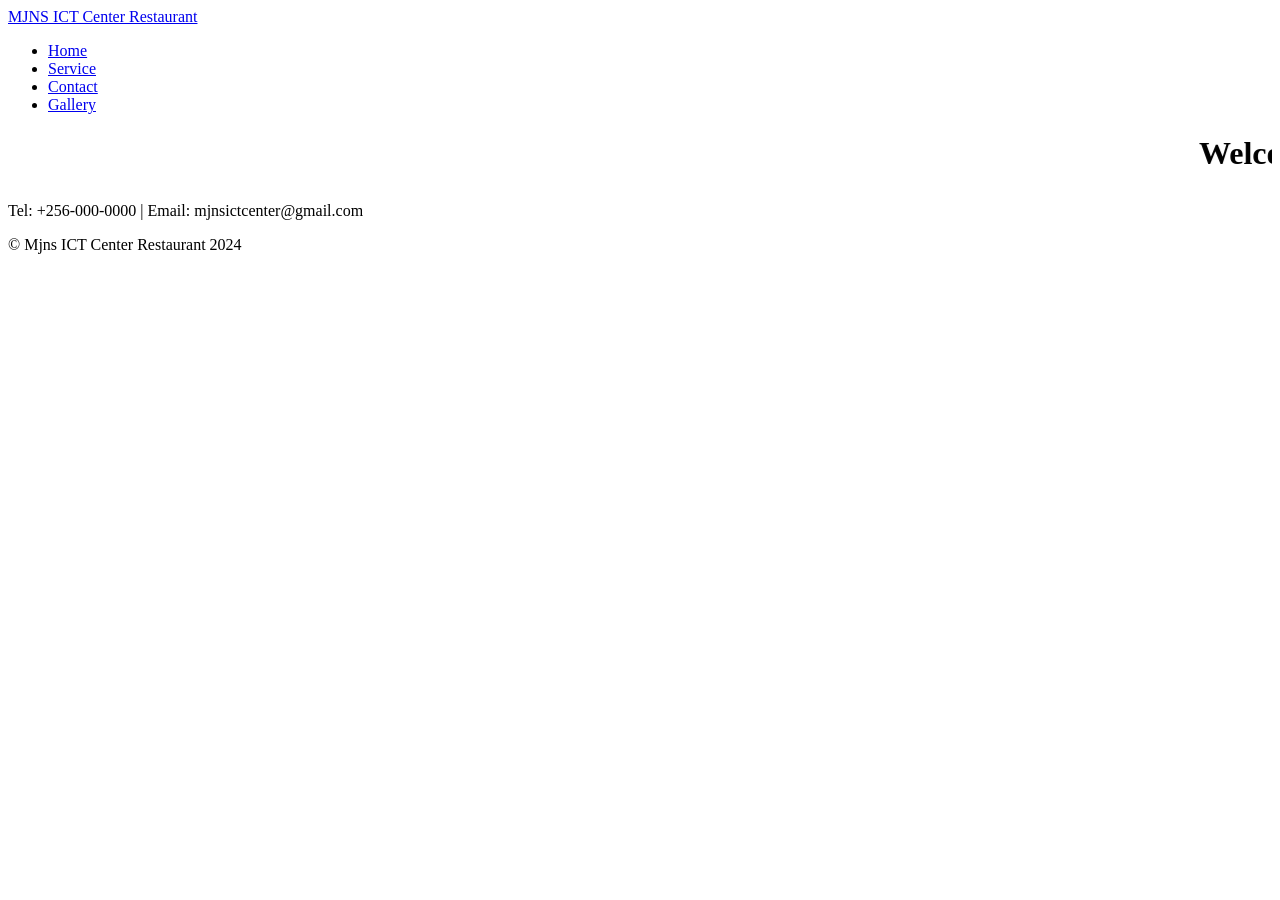
==== commit ece6f968: "Add files via upload" ====
--- a/index.html
+++ b/index.html
@@ -1,242 +1,32 @@
 <!DOCTYPE html>
-<html lang="en" data-theme="light">
+<html lang="en">
+<head>
+    <meta charset="UTF-8">
+    <meta name="viewport" content="width=device-width, initial-scale=1.0">
+    <title>Mjns ICT Center Restaurant - Home</title>
+    <link rel="stylesheet" href="css/style.css">
+</head>
+<body>
+    <!-- my header -->
+    <header>
+        <a class="brand-name" href="index.html">MJNS ICT Center Restaurant</a>
+        <ul>
+            <li><a class="active" href="index.html">Home</a></li>
+            <li><a href="services.html">Service</a></li>
+            <li><a href="contact.html">Contact</a></li>
+            <li><a href="gallery.html">Gallery</a></li>
+        </ul>
+    </header>
 
-<head>
-<meta charset="UTF-8">
-<meta name="viewport" content="width=device-width, initial-scale=1.0">
+    <!-- main content -->
+    <main>
+        <h1><marquee>Welcome</marquee></h1>
+    </main>
 
-<title>Dept of Computing & Informatics | Bugema University</title>
-
-<meta name="description"
-content="Welcome to Bugema University's Department of Computing & Informatics — excellence in Christian education, innovation, and technology.">
-
-<link rel="stylesheet" href="index_files/all.min.css">
-<link rel="stylesheet" href="index_files/styles.css">
-
-<style>
-
-/* ================= HERO SLIDESHOW ================= */
-
-@keyframes slideShow {
-    0%,30% { background-image:url('1.jpg'); }
-    33%,63% { background-image:url('2.jpg'); }
-    66%,100% { background-image:url('image.png'); }
-}
-
-.home-hero {
-    width:100%;
-    padding:100px 20px;
-    display:flex;
-    align-items:center;
-    justify-content:center;
-    text-align:center;
-    color:white;
-    background-color:#0f172a;
-    background-size:cover;
-    background-position:center;
-    background-repeat:no-repeat;
-    animation:slideShow 12s infinite ease-in-out;
-    position:relative;
-}
-
-/* overlay for readability */
-.home-hero::before{
-    content:"";
-    position:absolute;
-    inset:0;
-    background:rgba(0,0,0,0.45);
-}
-
-.hero-content{
-    position:relative;
-    z-index:2;
-    padding:40px 20px 50px;
-    max-width:800px;
-    animation:fadeInUp 1.2s ease-out forwards;
-}
-
-.hero-content h1{
-    font-size:clamp(2.4rem,5vw,3.2rem);
-    margin-bottom:16px;
-    font-weight:800;
-    letter-spacing:-0.8px;
-    text-shadow:0 2px 18px rgba(0,0,0,0.25);
-}
-
-.hero-content p{
-    max-width:700px;
-    margin:auto;
-    font-size:clamp(1rem,2.2vw,1.15rem);
-    color:rgba(240,240,240,0.95);
-    line-height:1.7;
-}
-
-.hero-buttons{
-    display:flex;
-    justify-content:center;
-    gap:15px;
-    margin-top:35px;
-    flex-wrap:wrap;
-}
-
-@media (max-width:768px){
-.hero-content h1{font-size:2.2rem;}
-.hero-content p{font-size:1.1rem;}
-}
-
-.auto-style1{color:#EA4335;}
-.auto-style2{color:#1DA1F2;}
-.auto-style3{
-color:#EA4335;
-font-size:0.9rem;
-line-height:1.6;
-opacity:0.95;
-margin-bottom:15px;
-}
-
-</style>
-</head>
-
-<body>
-
-<!-- ================= NAVIGATION ================= -->
-
-<nav role="navigation" aria-label="Main Navigation">
-
-<div class="top-bar">
-<div class="logo-container">
-<img src="index_files/logoBU.jpg" alt="Bugema University Logo">
-
-<div class="logo-text">
-<h1>Bugema University</h1>
-<p>Excellence In Service</p>
-</div>
-</div>
-</div>
-
-<div class="bottom-bar">
-<div class="nav-links">
-
-<a href="index.html" class="active">Home</a>
-<a href="about.html">About</a>
-<a href="programs.html">Programs</a>
-<a href="admissions.html">Admissions</a>
-<a href="registrationForm.html">Register</a>
-<a href="#contact">Contact</a>
-
-<div class="dropdown">
-<button class="dropdown-btn">
-More <i class="fas fa-chevron-down"></i>
-</button>
-
-<div class="dropdown-content">
-<a href="research.html">Research</a>
-<a href="news.html">News & Events</a>
-<a href="list.html">Online Portal</a>
-<a href="alumni.html">Alumni</a>
-</div>
-</div>
-
-</div>
-</div>
-</nav>
-
-<!-- ================= HERO ================= -->
-
-<header class="home-hero">
-
-<div class="hero-content">
-
-<h1>Department of Computing &amp; Informatics</h1>
-
-<p>
-Excellence in technological innovation and Christian Education at
-Bugema University. Equipping the next generation of software engineers
-and IT professionals.
-</p>
-
-<div class="hero-buttons">
-<a href="programs.html" class="register-btn">Explore Programs</a>
-<a href="admissions.html" class="register-btn">Apply Now</a>
-</div>
-
-</div>
-</header>
-
-<!-- ================= DEAN SECTION ================= -->
-
-<section class="university-section">
-
-<div class="university-card">
-
-<div style="flex:1;min-width:250px;text-align:center;">
-
-<div style="width:200px;height:200px;border-radius:50%;
-border:5px solid var(--bu-blue);
-margin:0 auto 20px;overflow:hidden;
-box-shadow:0 10px 30px var(--shadow-blue);
-background:var(--light-blue);
-display:flex;align-items:center;justify-content:center;">
-
-<img src="nagonvuma.png"
-alt="Dr Margaret Nagonvuma, Dean School of Computing"
-style="width:100%;height:100%;object-fit:cover;">
-</div>
-
-<h3 class="auto-style1">Dr. Margaret Nagonvuma</h3>
-
-<p class="auto-style2">
-Dean, School of Computing
-</p>
-
-</div>
-
-<div class="hod-body" style="flex:2;min-width:350px;">
-
-<h2>Message from the Dean</h2>
-
-<div class="dean-message quote" style="color:#EA4335">
-"Welcome to the School of Computing at Bugema University.
-Our mission is to empower students with cutting-edge
-technical skills rooted in strong ethical and Christian values."
-</div>
-
-<p class="auto-style3">
-Whether you aspire to be a software engineer, a data scientist,
-or an IT leader, our programs provide the foundation needed
-to innovate and succeed globally.
-</p>
-
-<a href="about.html" class="register-btn"
-style="border:none;background:var(--bu-blue);color:white;">
-More
-</a>
-
-</div>
-</div>
-</section>
-
-<!-- ================= FOOTER ================= -->
-
-<footer class="site-footer">
-
-<div class="footer-bottom">
-<p>
-© <span id="year"></span>
-Bugema University - Dept of Computing & Informatics.
-All Rights Reserved.
-</p>
-</div>
-
-</footer>
-
-<script src="index_files/script.js"></script>
-
-<script>
-/* auto year */
-document.getElementById("year").textContent =
-new Date().getFullYear();
-</script>
-
+    <!-- footer -->
+    <footer>
+        <p>Tel: +256-000-0000 | Email: mjnsictcenter@gmail.com</p>
+        <p>&copy; Mjns ICT Center Restaurant 2024</p>
+    </footer>
 </body>
-</html>
+</html>
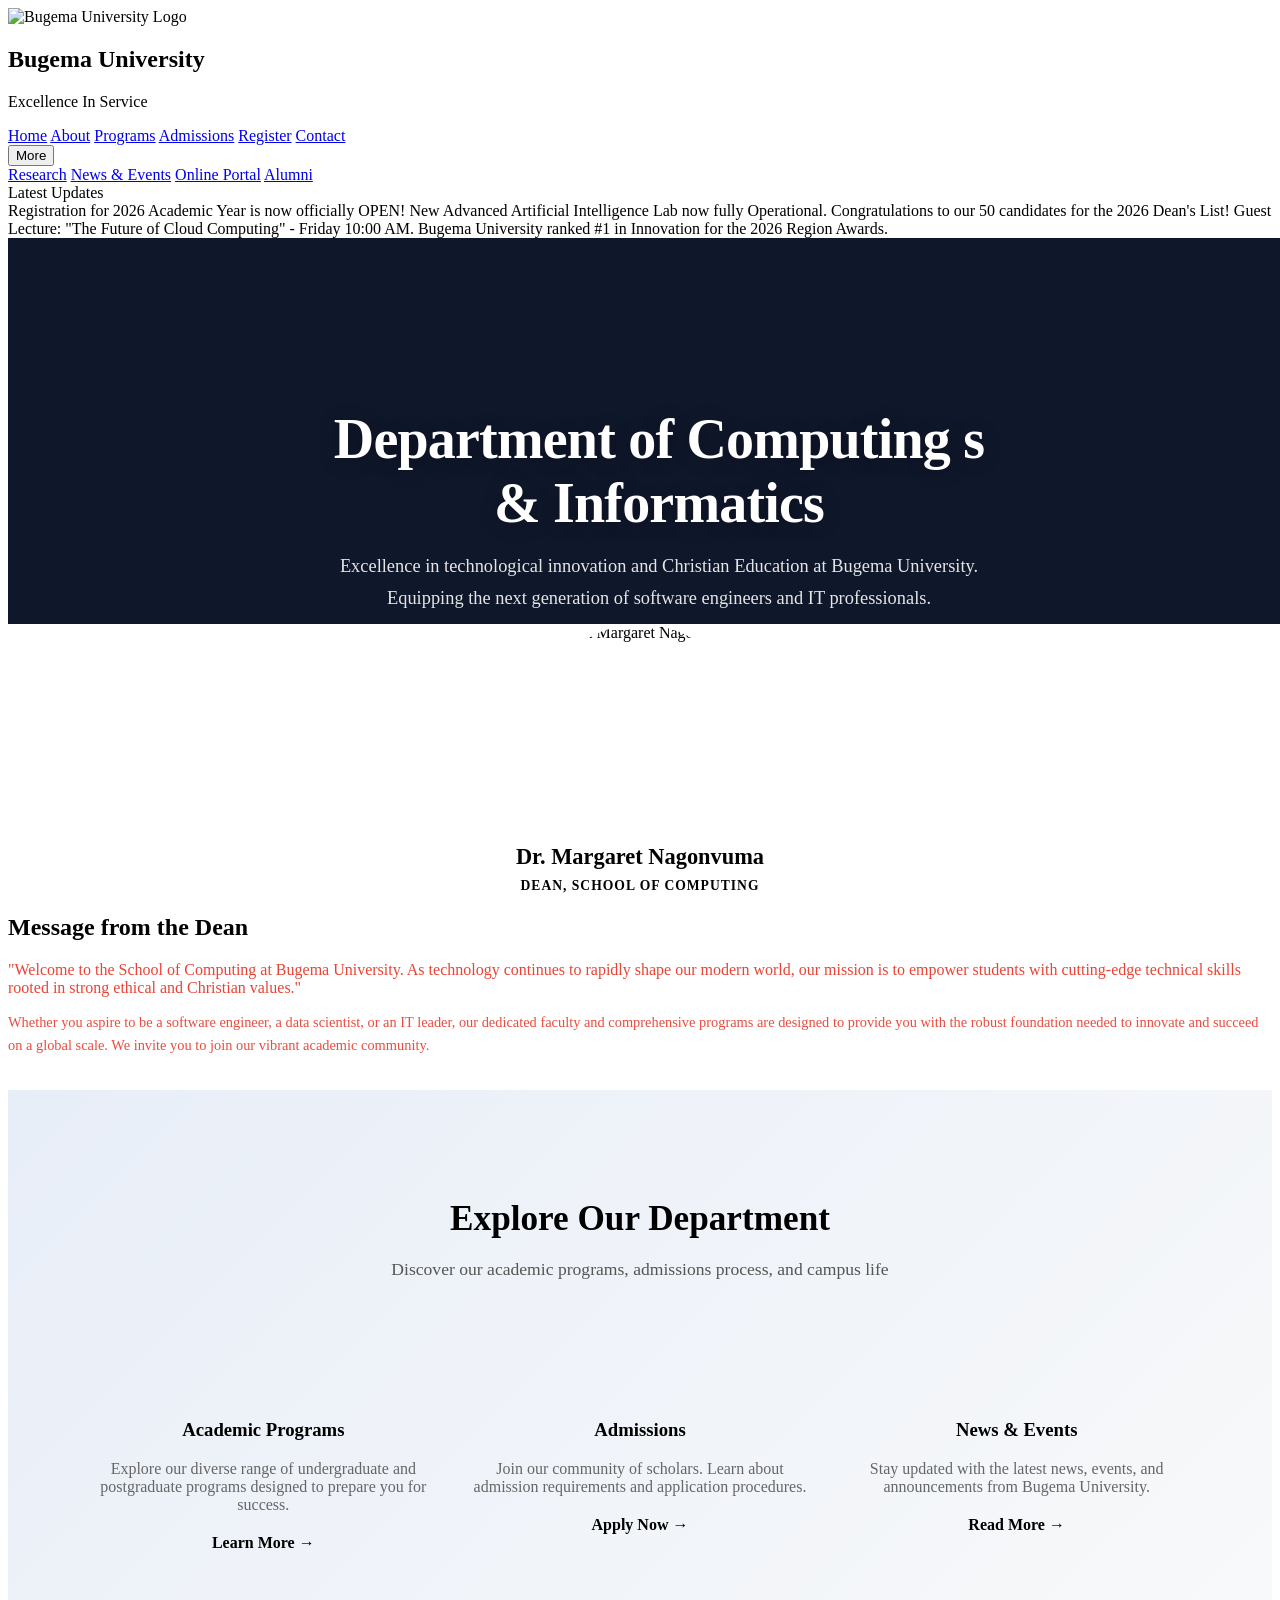
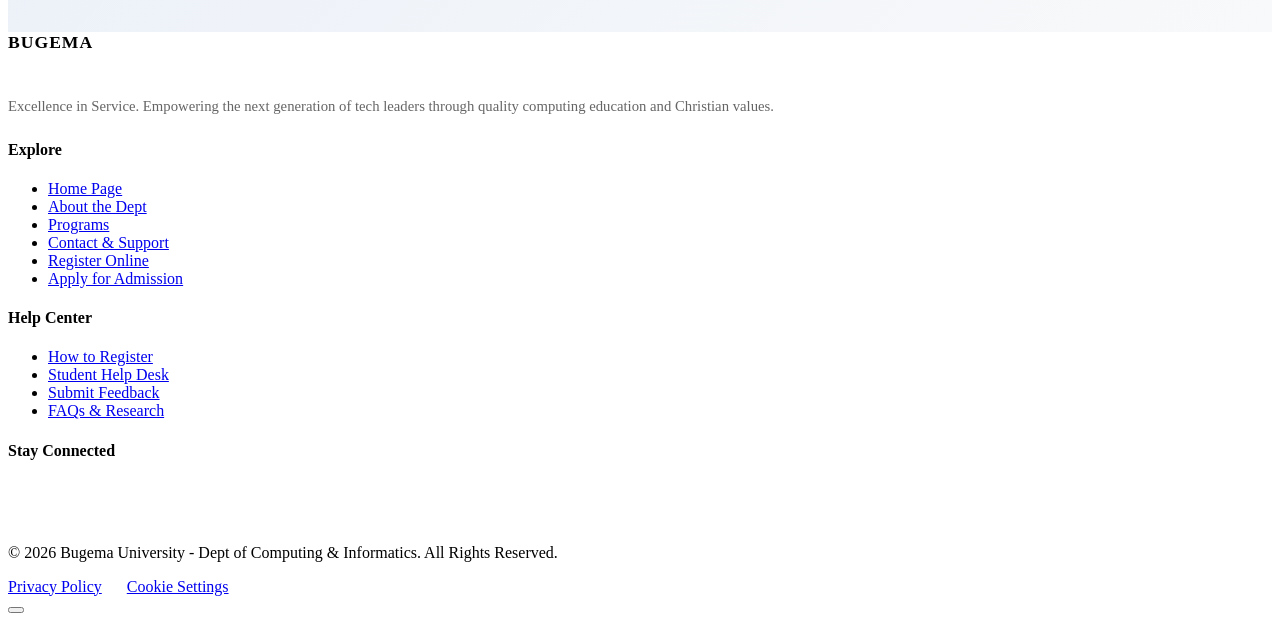
==== commit bef68375: "Add files via upload" ====
--- a/index.html
+++ b/index.html
@@ -1,32 +1,294 @@
 <!DOCTYPE html>
-<html lang="en">
-<head>
-    <meta charset="UTF-8">
+<!-- saved from url=(0065)https://bugema-univ-departmentof-computinga.vercel.app/index.html -->
+<html lang="en" data-theme="light"><head><meta http-equiv="Content-Type" content="text/html; charset=UTF-8">
+    
     <meta name="viewport" content="width=device-width, initial-scale=1.0">
-    <title>Mjns ICT Center Restaurant - Home</title>
-    <link rel="stylesheet" href="css/style.css">
+    <title>Dept of Computing &amp; Informatics | Bugema University</title>
+    <meta name="description" content="Welcome to Bugema University&#39;s Department of Computing &amp; Informatics — excellence in Christian education, innovation, and technology.">
+    <link rel="stylesheet" href="./index_files/all.min.css">
+    <link rel="stylesheet" href="./index_files/styles.css">
+    <style>
+        @keyframes slideShow {
+
+            0%,
+            30% {
+                background-image: url('1.jpg');
+            }
+
+            33%,
+            63% {
+                background-image: url('2.jpg');
+            }
+
+            66%,
+            100% {
+                background-image: url('image.png');
+            }
+        }
+
+        .home-hero {
+            width: 100%;
+            margin-top: 0;
+            position: relative;
+            min-height: auto;
+            padding: 80px 20px;
+            display: flex;
+            align-items: center;
+            justify-content: center;
+            text-align: center;
+            color: white;
+            background-color: #0f172a;
+            background-size: contain;
+            background-position: center top;
+            background-repeat: no-repeat;
+            background-image: url('1.jpg');
+            animation: slideShow 12s infinite ease-in-out;
+        }
+
+
+        .hero-content {
+            position: relative;
+            z-index: 2;
+            padding: 40px 20px 50px;
+            animation: fadeInUp 1.2s ease-out forwards;
+        }
+
+        .hero-content h1 {
+            font-size: clamp(2.4rem, 5vw, 3.2rem);
+            margin-bottom: 16px;
+            font-weight: 800;
+            letter-spacing: -0.8px;
+            text-shadow: 0 2px 18px rgba(0, 0, 0, 0.25);
+        }
+
+        .hero-content p {
+            max-width: 700px;
+            margin: auto;
+            font-size: clamp(1rem, 2.2vw, 1.15rem);
+            color: rgba(240, 240, 240, 0.95);
+            line-height: 1.7;
+        }
+
+        .hero-buttons {
+            display: flex;
+            justify-content: center;
+            align-items: center;
+            gap: 15px;
+            margin-top: 35px;
+            flex-wrap: wrap;
+        }
+
+        @media (max-width: 768px) {
+            .hero-content h1 {
+                font-size: 2.2rem;
+            }
+
+            .hero-content p {
+                font-size: 1.1rem;
+            }
+        }
+    .auto-style1 {
+		color: #EA4335;
+	}
+	.auto-style2 {
+		color: #1DA1F2;
+	}
+	.auto-style3 {
+		color: #EA4335;
+		font-size: 0.9rem;
+		line-height: 1.6;
+		opacity: 0.95;
+		margin-bottom: 15px;
+	}
+    </style>
 </head>
+
 <body>
-    <!-- my header -->
-    <header>
-        <a class="brand-name" href="index.html">MJNS ICT Center Restaurant</a>
-        <ul>
-            <li><a class="active" href="index.html">Home</a></li>
-            <li><a href="services.html">Service</a></li>
-            <li><a href="contact.html">Contact</a></li>
-            <li><a href="gallery.html">Gallery</a></li>
-        </ul>
+
+    <nav aria-label="Main navigation">
+        <div class="top-bar">
+            <div class="logo-container">
+                <img src="./index_files/logoBU.jpg" alt="Bugema University Logo">
+                <div class="logo-text">
+                    <h1>Bugema University</h1>
+                    <p>Excellence In Service</p>
+                </div>
+            </div>
+        </div>
+        <div class="bottom-bar">
+            <div class="nav-links">
+                <a href="https://bugema-univ-departmentof-computinga.vercel.app/index.html" class="active">Home</a>
+                <a href="https://bugema-univ-departmentof-computinga.vercel.app/about.html">About</a>
+                <a href="https://bugema-univ-departmentof-computinga.vercel.app/programs.html">Programs</a>
+                <a href="https://bugema-univ-departmentof-computinga.vercel.app/admissions.html">Admissions</a>
+                <a href="https://bugema-univ-departmentof-computinga.vercel.app/registrationForm.html">Register</a>
+                <a href="https://bugema-univ-departmentof-computinga.vercel.app/index.html#contact">Contact</a>
+                <div class="dropdown">
+                    <button class="dropdown-btn">More <i class="fas fa-chevron-down"></i></button>
+                    <div class="dropdown-content">
+                        <a href="https://bugema-univ-departmentof-computinga.vercel.app/research.html">Research</a>
+                        <a href="https://bugema-univ-departmentof-computinga.vercel.app/news.html">News &amp; Events</a>
+                        <a href="https://bugema-univ-departmentof-computinga.vercel.app/list.html">Online Portal</a>
+                        <a href="https://bugema-univ-departmentof-computinga.vercel.app/alumni.html">Alumni</a>
+                    </div>
+                </div>
+            </div>
+        </div>
+    </nav>
+
+    <div class="news-ticker">
+        <div class="ticker-label">Latest Updates</div>
+        <div class="ticker-wrap">
+            <div class="ticker-move">
+                <span class="ticker-item"><i class="fas fa-bullhorn"></i> Registration for 2026 Academic Year is now
+                    officially OPEN!</span>
+                <span class="ticker-item"><i class="fas fa-microchip"></i> New Advanced Artificial Intelligence Lab now
+                    fully Operational.</span>
+                <span class="ticker-item"><i class="fas fa-graduation-cap"></i> Congratulations to our 50 candidates for
+                    the 2026 Dean's List!</span>
+                <span class="ticker-item"><i class="fas fa-calendar-check"></i> Guest Lecture: "The Future of Cloud
+                    Computing" - Friday 10:00 AM.</span>
+                <span class="ticker-item"><i class="fas fa-university"></i> Bugema University ranked #1 in Innovation
+                    for the 2026 Region Awards.</span>
+            </div>
+        </div>
+    </div>
+    <header class="home-hero">
+        <div class="hero-content" style="left: -1px; top: 12px; height: 136px">
+            <h1 style="font-size: 3.5rem;">Department of Computing s<br>&amp; Informatics</h1>
+            <p>
+                Excellence in technological innovation and Christian Education at Bugema University. Equipping the next
+                generation of software engineers and IT professionals.
+            </p>
+
+        </div>
     </header>
 
-    <!-- main content -->
-    <main>
-        <h1><marquee>Welcome</marquee></h1>
-    </main>
-
-    <!-- footer -->
-    <footer>
-        <p>Tel: +256-000-0000 | Email: mjnsictcenter@gmail.com</p>
-        <p>&copy; Mjns ICT Center Restaurant 2024</p>
+
+
+    <section class="university-section">
+        <div class="university-card">
+            <div style="flex: 1; min-width: 250px; text-align: center;">
+                <div style="width: 200px; height: 200px; border-radius: 50%; border: 5px solid var(--bu-blue); margin: 0 auto 20px; overflow: hidden; box-shadow: 0 10px 30px var(--shadow-blue); background: var(--light-blue); display: flex; align-items: center; justify-content: center;">
+                    <img src="./index_files/nagonvuma.png" alt="Dean Margaret Nagonvuma" style="width: 100%; height: 100%; object-fit: cover;">
+                </div>
+                <h3 style="color: var(--bu-blue); margin: 0; font-size: 1.4rem; font-weight: 800;" class="auto-style1">Dr. Margaret
+                    Nagonvuma</h3>
+                <p style="margin: 8px 0 0; color: var(--bu-blue-light); font-weight: 700; text-transform: uppercase; font-size: 0.85rem; letter-spacing: 1px;" class="auto-style2">
+                    Dean, School of Computing</p>
+            </div>
+            <div class="hod-body" style="flex: 2; min-width: 350px;">
+                <h2>Message from the Dean</h2>
+                <div class="dean-message quote" style="color: #EA4335">
+                    "Welcome to the School of Computing at Bugema University. As technology continues to rapidly shape
+                    our modern world, our mission is to empower students with cutting-edge technical skills rooted in
+                    strong ethical and Christian values."
+                </div>
+                <p class="auto-style3">
+                    Whether you aspire to be a software engineer, a data scientist, or an IT leader, our dedicated
+                    faculty and comprehensive programs are designed to provide you with the robust foundation needed to
+                    innovate and succeed on a global scale. We invite you to join our vibrant academic community.
+                </p>
+                <a href="https://bugema-univ-departmentof-computinga.vercel.app/about.html" class="register-btn" style="border: none; background: var(--bu-blue); color: white !important; box-shadow: 0 10px 25px var(--shadow-blue);">more</a>
+            </div>
+        </div>
+    </section>
+
+    <section style="padding: 80px 20px; background: linear-gradient(135deg, #e8eef8 0%, #f8f9fa 100%);">
+        <div style="max-width: 1100px; margin: auto; text-align: center;">
+            <h2 style="color: var(--text-primary); font-size: 2.2rem; margin-bottom: 20px; font-weight: 800;">Explore
+                Our
+                Department</h2>
+            <p style="font-size: 1.1rem; color: #555; margin-bottom: 120px;">Discover our academic programs, admissions
+                process, and campus life</p>
+
+            <div style="display: grid; grid-template-columns: repeat(auto-fit, minmax(300px, 1fr)); gap: 30px;">
+                <div class="value-card" style="border-top-color: var(--bu-blue);">
+                    <i class="fas fa-graduation-cap" style="font-size: 3rem; color: var(--accent-blue); margin-bottom: 20px;"></i>
+                    <h3>Academic Programs</h3>
+                    <p style="color: #666; margin-bottom: 20px;">Explore our diverse range of
+                        undergraduate and postgraduate programs designed to prepare you for success.</p>
+                    <a href="https://bugema-univ-departmentof-computinga.vercel.app/programs.html" style="color: var(--accent-blue); text-decoration: none; font-weight: bold;">Learn More →</a>
+                </div>
+
+                <div class="value-card" style="border-top-color: var(--accent-blue);">
+                    <i class="fas fa-clipboard-list" style="font-size: 3rem; color: var(--accent-blue); margin-bottom: 20px;"></i>
+                    <h3>Admissions</h3>
+                    <p style="color: #666; margin-bottom: 20px;">Join our community of scholars. Learn
+                        about admission requirements and application procedures.</p>
+                    <a href="https://bugema-univ-departmentof-computinga.vercel.app/admissions.html" style="color: var(--accent-blue); text-decoration: none; font-weight: bold;">Apply Now →</a>
+                </div>
+
+                <div class="value-card" style="border-top-color: var(--bu-blue-light);">
+                    <i class="fas fa-newspaper" style="font-size: 3rem; color: var(--accent-blue); margin-bottom: 20px;"></i>
+                    <h3>News &amp; Events</h3>
+                    <p style="color: #666; margin-bottom: 20px;">Stay updated with the latest news,
+                        events, and announcements from Bugema University.</p>
+                    <a href="https://bugema-univ-departmentof-computinga.vercel.app/news.html" style="color: var(--accent-blue); text-decoration: none; font-weight: bold;">Read
+                        More →</a>
+                </div>
+            </div>
+        </div>
+    </section>
+
+    <footer class="site-footer">
+        <div class="footer-grid">
+            <div>
+                <div class="footer-brand" style="display: flex; align-items: center; margin-bottom: 25px;">
+                    <div>
+                        <h3 style="margin: 0; font-size: 1.1rem; letter-spacing: 1px; color: var(--bu-blue);">BUGEMA
+                        </h3>
+                        <p style="margin: 0; font-size: 0.8rem; color: rgba(255,255,255,0.7); font-weight: bold; text-transform: uppercase;">
+                            University</p>
+                    </div>
+                </div>
+                <p style="font-size: 0.92rem; line-height: 1.8; opacity: 0.6; margin-bottom: 20px;">
+                    Excellence in Service. Empowering the next generation of tech leaders through quality computing
+                    education and Christian values.
+                </p>
+            </div>
+            <div>
+                <h4 class="footer-heading">Explore</h4>
+                <ul class="footer-links">
+                    <li><a href="https://bugema-univ-departmentof-computinga.vercel.app/index.html">Home Page</a></li>
+                    <li><a href="https://bugema-univ-departmentof-computinga.vercel.app/about.html">About the Dept</a></li>
+                    <li><a href="https://bugema-univ-departmentof-computinga.vercel.app/programs.html">Programs</a></li>
+                    <li><a href="https://bugema-univ-departmentof-computinga.vercel.app/index.html#contact">Contact &amp; Support</a></li>
+                    <li><a href="https://bugema-univ-departmentof-computinga.vercel.app/registrationForm.html">Register Online</a></li>
+                    <li><a href="https://bugema-univ-departmentof-computinga.vercel.app/admissionform.html">Apply for Admission</a></li>
+                </ul>
+            </div>
+            <div>
+                <h4 class="footer-heading">Help Center</h4>
+                <ul class="footer-links">
+                    <li><a href="https://bugema-univ-departmentof-computinga.vercel.app/admissions.html">How to Register</a></li>
+                    <li><a href="https://bugema-univ-departmentof-computinga.vercel.app/list.html">Student Help Desk</a></li>
+                    <li><a href="https://bugema-univ-departmentof-computinga.vercel.app/feedback.html">Submit Feedback</a></li>
+                    <li><a href="https://bugema-univ-departmentof-computinga.vercel.app/research.html">FAQs &amp; Research</a></li>
+                </ul>
+            </div>
+            <div>
+                <h4 class="footer-heading" id="contact">Stay Connected</h4>
+                <div style="display: flex; gap: 12px; margin-bottom: 25px;">
+                    <a href="https://wa.me/256709749084" target="_blank" class="social-icon whatsapp" title="WhatsApp Us"><i class="fab fa-whatsapp"></i></a>
+                    <a href="mailto:info@bugemauniv.ac.ug" class="social-icon email" title="Email Us"><i class="fas fa-envelope"></i></a>
+                    <a href="https://www.google.com/maps/place/Bugema+University" target="_blank" class="social-icon location" title="Our Location"><i class="fas fa-map-marker-alt"></i></a>
+                </div>
+                <p style="font-size: 0.85rem; color: rgba(255,255,255,0.5); line-height: 1.6;">Follow our official
+                    channels for real-time
+                    updates on campus events and IT workshops.</p>
+            </div>
+        </div>
+        <div class="footer-bottom">
+            <p>© 2026 Bugema University - Dept of Computing &amp; Informatics. All Rights Reserved.</p>
+            <div style="display: flex; gap: 25px;">
+                <a href="https://bugema-univ-departmentof-computinga.vercel.app/index.html#">Privacy Policy</a>
+                <a href="https://bugema-univ-departmentof-computinga.vercel.app/index.html#">Cookie Settings</a>
+            </div>
+        </div>
     </footer>
-</body>
-</html>+
+    <script src="./index_files/script.js.download"></script>
+
+
+<div class="theme-toggle"><i class="fas fa-moon" id="theme-icon"></i></div><button class="scroll-top-btn" aria-label="Scroll to top"><i class="fas fa-chevron-up"></i></button></body></html>
